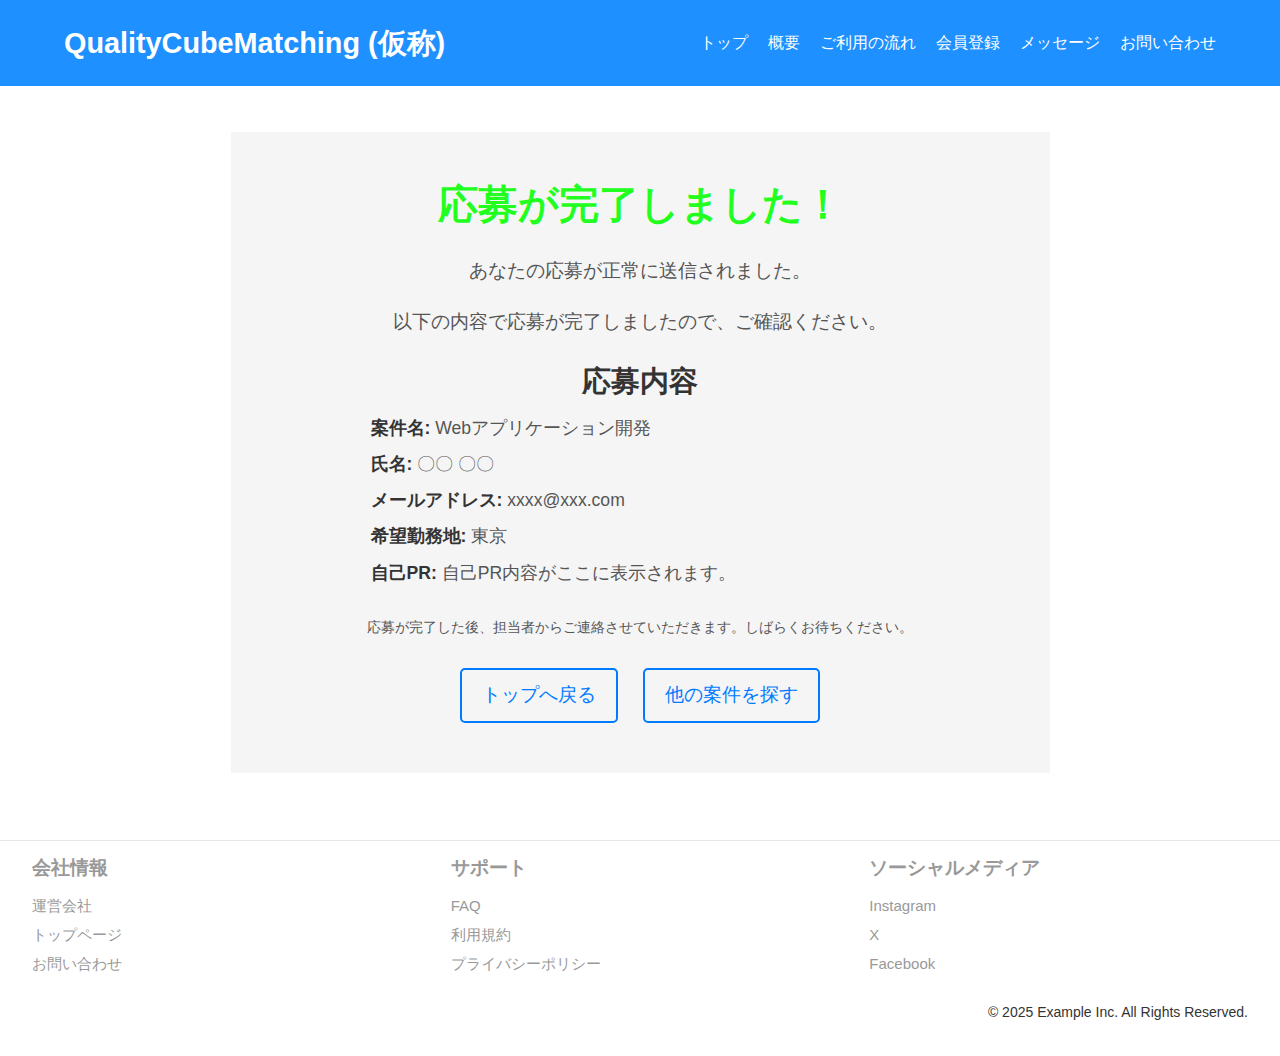
==== apply-success.html @ 2575891a "Resolve merge conflicts" ====
<!DOCTYPE html>
<html lang="ja">
  <head>
    <meta charset="UTF-8" />
    <meta name="viewport" content="width=device-width, initial-scale=1.0" />
    <title>【QA】matching</title>
    <link rel="stylesheet" href="style.css" />
  </head>
  <body>
    <!-- ヘッダー -->
    <header>
      <div class="header-container">
        <div class="logo">QualityCubeMatching (仮称)</div>
        <nav>
          <ul>
            <li><a href="index.html">トップ</a></li>
            <li><a href="">概要</a></li>
            <li><a href="">ご利用の流れ</a></li>
            <li><a href="">会員登録</a></li>
            <li><a href="">メッセージ</a></li>
            <li><a href="inquiry.html">お問い合わせ</a></li>
          </ul>
        </nav>
      </div>
    </header>

    <main>
      <main>
        <section class="apply-success">
          <h1>応募が完了しました！</h1>
          <p>あなたの応募が正常に送信されました。</p>
          <p>以下の内容で応募が完了しましたので、ご確認ください。</p>
          
          <div class="application-details">
            <h2>応募内容</h2>
            <ul>
              <li><strong>案件名:</strong> Webアプリケーション開発</li>
              <li><strong>氏名:</strong> 〇〇 〇〇</li>
              <li><strong>メールアドレス:</strong> xxxx@xxx.com</li>
              <li><strong>希望勤務地:</strong> 東京</li>
              <li><strong>自己PR:</strong> 自己PR内容がここに表示されます。</li>
            </ul>
          </div>
      
          <p class="confirmation-message">応募が完了した後、担当者からご連絡させていただきます。しばらくお待ちください。</p>
          
          <div class="next-steps">
            <a href="index.html">トップへ戻る</a>
            <a href="#">他の案件を探す</a>
          </div>
        </section>
      </main>
        
      </ul>
    </main>

    <!-- フッター -->
    <footer class="footer">
      <div class="footer-container">
        <div class="footer-section">
          <h4>会社情報</h4>
          <ul>
            <li><a href="https://qualitycube.jp/">運営会社</a></li>
            <li><a href="#">トップページ</a></li>
            <li><a href="#">お問い合わせ</a></li>
          </ul>
        </div>

        <div class="footer-section">
          <h4>サポート</h4>
          <ul>
            <li><a href="#">FAQ</a></li>
            <li><a href="#">利用規約</a></li>
            <li><a href="#">プライバシーポリシー</a></li>
          </ul>
        </div>

        <div class="footer-section">
          <h4>ソーシャルメディア</h4>
          <ul>
            <li><a href="#">Instagram</a></li>
            <li><a href="#">X</a></li>
            <li><a href="#">Facebook</a></li>
          </ul>
        </div>
      </div>
      <p class="copyright">© 2025 Example Inc. All Rights Reserved.</p>
    </footer>
  </body>
</html>
---- style.css ----
/* 全体設定 */
* {
  margin: 0;
  padding: 0;
  box-sizing: border-box;
}

html,
body {
  height: 100%;
  width: 100%;
  font-family: "Arial", sans-serif;
  line-height: 1.6;
  color: #333;
  background-color: #ffffff; /* 背景色を白に変更 */
}

body {
  min-height: 100vh;
  margin: 0;
}

a {
  text-decoration: none;
  color: inherit;
}

h1,
h2,
h3 {
  font-weight: bold;
  color: #333;
}

/* <-----------トップ画面-----------------> */
/* ヘッダー */
header {
  background-color: #1e90ff;
  color: #fff;
  padding: 20px 0;
}

.header-container {
  display: flex;
  justify-content: space-between;
  align-items: center;
  width: 90%;
  margin: 0 auto;
}

.logo {
  font-size: 1.8em;
  font-weight: bold;
}

nav ul {
  list-style: none;
  display: flex;
  gap: 20px;
}

nav ul li a {
  color: #fff;
  font-size: 16px;
  transition: color 0.3s ease;
}

nav ul li a:hover {
  color: #ffcc00;
}

.dropdown {
  position: relative;
}

.dropdown-content {
  display: none;
  position: absolute;
  top: 100%;
  left: 0;
  background-color: #fff;
  min-width: 160px;
  border-radius: 5px;
  box-shadow: 0px 8px 16px rgba(0, 0, 0, 0.2);
}

.dropdown-content a {
  color: #333;
  padding: 12px 16px;
  display: block;
}

.dropdown-content a:hover {
  background-color: #1e90ff;
}

.dropdown:hover .dropdown-content {
  display: block;
}

/* テキスト部分 */
/* メインビジュアル */
.main-visual {
  background-image: url("img/Top.png");
  background-size: 100% auto; /* 画像が幅に合わせて縮小 */
  background-position: center center; /* 画像の中央に合わせて表示 */
  text-align: center;
  padding: 120px 20px;
  height: 80%; /* 高さを調整 */

  /* Flexboxを使って配置 */
  display: flex;
  justify-content: flex-start; /* 水平方向で左揃え */
  align-items: center; /* 垂直方向で中央揃え */
}

/* テキスト部分 */
.main-visual-text {
  color: #fff;
  text-align: left; /* テキストを左揃え */
}

.main-visual-text p {
  margin: 0; /* マージンをリセット */
  display: block; /* 各要素を縦に並べる */
}

.main-visual-text .small-text {
  font-size: 4rem; /* 「さあ、」「を」のフォントサイズ */
  color: #fff;
}

.main-visual-text .large-text {
  font-size: 6rem; /* 「可能性」「見いだそう」のフォントサイズ */
  color: #fff;
  margin-top: 0; /* 上部マージンをリセット */
  font-weight: 900; /* フォントをh2の太さに合わせて太くする */
}

.example2 {
  display: inline-block;
  padding: 15px 30px;
  font-weight: bold;
  font-size: 14px;
  color: #fff; /* テキスト色を白に */
  text-align: center;
  margin: 10px;
  border-radius: 100px;
  text-decoration: none;
  position: relative;
  transition: opacity 0.4s ease;

  /* より自然なグラデーション */
  background-image: linear-gradient(
    90deg,
    rgb(202, 76, 179),
    /* ピンクから */ rgb(146, 81, 196),
    /* 紫の濃淡 */ rgb(65, 137, 182),
    /* 明るい青 */ rgb(65, 182, 174) /* ミントグリーン */
  );

  box-shadow: 2px 10px 15px 0 rgba(19, 35, 58, 0.4); /* ボックスシャドウ */
}

.example2 h1 {
  color: #fff; /* h1 タグ内のテキスト色を白に指定 */
  margin: 0; /* 余計なマージンをリセット */
  font-size: 2rem;
}

.example2:hover {
  opacity: 0.8; /* ホバー時の透明度を下げる */
}

.example2.contact {
  /* 特別なスタイルを追加しない場合は、このクラスは空のままでOK */
}

.example2::after {
  content: "";
  position: absolute;
  top: 50%;
  left: 50%;
  width: 0%; /* 最初は幅が0 */
  height: 2px;
  background-color: #fff; /* 線の色を白に */
  transition: width 0.4s ease;
  transform: translate(-50%, -50%); /* 中央に配置 */
}

.Consider {
  display: flex; /* フレックスボックスを使用 */
  justify-content: center; /* 横方向に中央揃え */
  align-items: center; /* 縦方向に中央揃え */
  width: 500px; /* 固定幅 */
  height: 80px; /* 固定高さ */
  padding: 0; /* 内側の余白をリセット */
  font-weight: 700; /* 太字 */
  font-size: 1.5rem; /* フォントサイズを変更 */
  color: #fff; /* テキスト色を白に */
  text-align: center;
  margin: 10px;
  border-radius: 100px;
  text-decoration: none;
  position: relative;
  transition: opacity 0.4s ease;
  margin-top: 2%;
  box-shadow: 2px 10px 15px 0 rgba(19, 35, 58, 0.4); /* ボックスシャドウ */
}

.Consider h1 {
  color: #000; /* h1 タグ内のテキスト色を黒に指定 */
  margin: 0; /* 余計なマージンをリセット */
  font-size: 1.5rem; /* h1のフォントサイズを調整 */
}

.Consider:hover {
  opacity: 0.8; /* ホバー時の透明度を下げる */
}

.Consider.contact {
  /* 特別なスタイルを追加しない場合は、このクラスは空のままでOK */
}

.Consider::after {
  content: "";
  position: absolute;
  top: 50%;
  left: 50%;
  width: 0%; /* 最初は幅が0 */
  height: 2px;
  background-color: #fff; /* 線の色を白に */
  transition: width 0.4s ease;
  transform: translate(-50%, -50%); /* 中央に配置 */
}

.members-create {
  display: flex; /* フレックスボックスを使用 */
  justify-content: center; /* 横方向に中央揃え */
  align-items: center; /* 縦方向に中央揃え */
  width: 500px; /* 固定幅 */
  height: 80px; /* 固定高さ */
  padding: 0; /* 内側の余白をリセット */
  font-weight: 700; /* 太字 */
  font-size: 1.5rem; /* フォントサイズを変更 */
  color: #fff; /* テキスト色を白に */
  text-align: center;
  margin: 10px;
  border-radius: 100px;
  text-decoration: none;
  position: relative;
  transition: opacity 0.4s ease;
  margin-top: 2%;
  box-shadow: 2px 10px 15px 0 rgba(19, 35, 58, 0.4); /* ボックスシャドウ */
  background-color: #3498db;
}

.members-create h1 {
  color: #fff; /* h1 タグ内のテキスト色を黒に指定 */
  margin: 0; /* 余計なマージンをリセット */
  font-size: 2rem; /* h1のフォントサイズを調整 */
}

.members-create:hover {
  opacity: 0.8; /* ホバー時の透明度を下げる */
}

.members-create::after {
  content: "";
  position: absolute;
  top: 50%;
  left: 50%;
  width: 0%; /* 最初は幅が0 */
  height: 2px;
  background-color: #fff; /* 線の色を白に */
  transition: width 0.4s ease;
  transform: translate(-50%, -50%); /* 中央に配置 */
}

.button-container {
  display: flex;
  flex-direction: column; /* ボタンを縦に並べる */
  align-items: center; /* 中央揃え */
  gap: 20px; /* ボタン間の間隔 */
  margin-top: 120px;
}

/* お知らせ */
.notice-list {
  list-style: none;
  padding: 0;
  margin-top: 10%; /* 上部の隙間 */
  margin-bottom: 40px; /* フッターとの隙間を調整 */
}

.notice-list h2 {
  font-size: 2.5rem;
  margin-bottom: 20px;
  text-align: center;
}

/* その他のスタイルはそのままで */
.notice-list .item a {
  display: flex;
  text-decoration: none;
  color: #333;
  border-bottom: 1px solid #ccc;
  padding: 20px;
  margin-top: 1%;
}

.notice-list .item:first-child a {
  border-top: 1px solid #ccc;
}

.notice-list .item .date,
.notice-list .item .category {
  min-width: 140px;
  font-size: 16px;
  padding: 0 20px;
}

.notice-list .item .category span {
  background: #999;
  color: #fff;
  text-align: center;
  display: inline-block;
  padding: 5px 20px;
  font-size: 12px;
}

.notice-list .item .title {
  width: 100%;
}

.notice-list .item a:hover .title {
  color: #00f;
}

@media screen and (max-width: 767px) {
  .notice-list .item a {
    flex-wrap: wrap;
  }
  .notice-list .item .date {
    min-width: 100px;
  }
}

/* 最新ニュース */
.news-list {
  list-style: none;
  padding: 0;
  margin-top: 10%; /* 上部の隙間 */
  margin-bottom: 40px; /* フッターとの隙間を調整 */
}

.news-list h2 {
  font-size: 2.5rem;
  margin-bottom: 20px;
  text-align: center;
}

/* その他のスタイルはそのままで */
.news-list .news-item a {
  display: flex;
  text-decoration: none;
  color: #333;
  border-bottom: 1px solid #ccc;
  padding: 20px;
  margin-top: 1%;
}

.news-list .news-item:first-child a {
  border-top: 1px solid #ccc;
}

.news-list .news-item .news-date,
.news-list .news-item .news-category {
  min-width: 140px;
  font-size: 16px;
  padding: 0 20px;
}

.news-list .news-item .news-category span {
  background: #1e90ff; /* 背景色を #1e90ff に変更 */
  color: #fff; /* テキスト色は白のまま */
  text-align: center;
  display: inline-block;
  padding: 7px 30px; /* 左右の padding を増やして幅を広げる */
  font-size: 12px;
  min-width: 160px; /* 必要に応じて最小幅を調整 */
}

.news-list .news-item .news-title {
  width: 100%;
}

.news-list .news-item a:hover .news-title {
  color: #00f;
}

@media screen and (max-width: 767px) {
  .news-list .news-item a {
    flex-wrap: wrap;
  }
  .news-list .news-item .news-date {
    min-width: 100px;
  }
}

/* フッター */
.footer {
  padding: 2rem;
  font-size: 15px;
  color: #999;
  background: #fff;
  border-top: 1px solid #e5e7eb;
  margin-top: 0; /* フッターの上部のマージンを削除 */
  padding-top: 0; /* フッター上部のパディングを削除 */
}

.footer-container {
  display: flex;
  justify-content: space-between;
  flex-wrap: wrap;
  gap: 40px;
  margin-top: 1%;
}

.footer-section {
  flex: 1 1 22%;
  min-width: 200px;
}

.footer-section h4 {
  font-size: 1.2rem;
  font-weight: bold;
  margin-bottom: 10px;
}

.footer-section ul {
  list-style: none;
  padding-left: 0;
}

.footer-section ul li {
  margin-bottom: 5px;
}

.footer-section ul li a {
  color: #999;
}

.footer-section ul li a:hover {
  color: #000;
}

.footer p.copyright {
  text-align: right;
  font-size: 14px;
  margin-top: 20px;
  color: #333;
}

/* お問い合わせフォームセクション */
.contact-form-section {
  padding: 80px 40px;
  background-color: #f7f7f7;
  text-align: center;
  width: 40%;
  margin-top: 1%;
}

.contact-form-section h2 {
  font-size: 2.5rem;
  margin-bottom: 30px;
  color: #333;
}

.contact-form {
  max-width: 600px;
  margin: 0 auto;
}

.contact-form .form-group {
  margin-bottom: 20px;
  margin-top: 10%;
}

.contact-form label {
  font-size: 1.1rem;
  color: #555;
  display: block; /* ラベルをブロック要素に変更して、左寄せにする */
  margin-bottom: 5px; /* ラベルと入力フィールドの間隔を少し空ける */
  float: left; /* 左寄せ */
}

.contact-form input,
.contact-form textarea {
  width: 100%;
  padding: 12px;
  border-radius: 8px;
  border: 1px solid #ddd;
  font-size: 1rem;
  margin-top: 5px;
  box-sizing: border-box;
  transition: border 0.3s ease;
}

.contact-form input:focus,
.contact-form textarea:focus {
  border-color: #1e90ff;
}

.submit-btn {
  background-color: #27acd9;
  color: white;
  border: none;
  padding: 12px 30px;
  font-size: 1.2rem;
  border-radius: 8px;
  cursor: pointer;
  transition: background-color 0.3s ease;
}

.submit-btn:hover {
  background-color: #1a8ab7;
}

/* 会社情報セクション */
.company-info {
  padding: 60px 20px;
  background-color: #fff;
  text-align: left; /* リストのテキストを左寄せ */
}

.company-info h2 {
  font-size: 2.5rem;
  margin-bottom: 20px;
  color: #333;
}

.company-info p {
  font-size: 1.2rem;
  color: #666;
  margin-bottom: 20px;
}

.company-info ul {
  list-style: none;
  padding: 0;
  text-align: left; /* リストのテキストを左寄せ */
  margin: 0; /* マージンの初期化 */
}

.company-info ul li {
  font-size: 1.1rem;
  color: #555;
  margin-bottom: 10px;
}

.company-info ul li strong {
  color: #333;
}

.Number-of-companies {
  font-size: 3.5rem; /* テキストサイズを大きくする */
  color: #1e90ff;
  margin-top: 0;
  font-weight: 900; /* 太文字 */
}

.human-resources {
  weight: 5%;
  background-color: #fff;
  padding: 40px;
  border-radius: 8px;
  margin-top: 5%; /* 上の間隔を50pxに設定 */
}

.human-resources-img {
  display: block; /* 画像をブロック要素として扱う */
  margin: 0 auto; /* 左右中央に配置 */
  width: 70%; /* 幅を50%に設定 */
  height: auto; /* 高さを自動で調整 */
}

.example {
  display: inline-block;
  padding: 15px 30px;
  font-weight: bold;
  font-size: 14px;
  color: #fff;
  text-align: center;
  margin: 10px;
  border-radius: 100px;
  text-decoration: none;
  position: relative;
  transition: opacity 0.4s ease;
}

.example:hover {
  opacity: 0.8;
}

.example.catalog {
  background: #079ee3;
}

.example.trial {
  background: #fa9614;
}

.example.contact {
  background: #63b9ba;
}

.example::after {
  content: "";
  position: absolute;
  top: 50%;
  left: 50%;
  width: 0%;
  height: 2px;
  background-color: #fff;
  transition: width 0.4s ease;
  transform: translate(-50%, -50%);
}

.button2-container {
  display: flex;
  justify-content: center;
  gap: 20px;
  margin-bottom: 5%; /* フッターとの間隔を追加 */
  margin-top: 5%;
}

.caseexample-list {
  list-style: none;
  padding: 0;
  margin-top: 10%; /* 上部の隙間 */
  margin-bottom: 40px; /* フッターとの隙間を調整 */
  background-color: #f5f5f5; /* 背景色 */
  margin-bottom: 5%; /* フッターとの隙間を調整 */
}

.caseexample-list h2 {
  font-size: 2.5rem;
  margin-bottom: 20px;
  text-align: center;
  color: #1e90ff;
}

.caseexample-list h3 {
  padding-top: 3%; /* 上部に余白を追加 */
  font-size: 1.5rem;
  margin-bottom: 20px;
  text-align: center;
  color: rgb(253, 119, 47);
  margin: 0;
}

.caseexample-item {
  text-align: center;
  padding-bottom: 20px; /* 画像下にスペースを追加 */
}

.image-row {
  display: flex;
  justify-content: center;
  margin-bottom: 20px; /* 画像行間の間隔 */
}

.image-row img {
  margin: 0 10px;
  max-width: 100%;
  height: auto;
}

.image-row:nth-child(2) img {
  margin: 0 20px; /* 2行目の画像間の間隔を広げる */
}

.image-row:nth-child(2) {
  margin-bottom: 40px; /* 2行目の画像下に追加の隙間 */
}

.caseexample-item {
  background-color: #f5f5f5; /* 背景色をアイテムに適用 */
  padding-bottom: 20px; /* 画像の下に余白を追加 */
}

/* .Flow-rowで画像を中央に配置 */
.Flow-row {
  display: flex;
  justify-content: center; /* 水平方向の中央揃え */
  align-items: center; /* 垂直方向の中央揃え */
  padding: 20px; /* 画像周りの余白 */
}

.Flow-img {
  max-width: 100%; /* 画像の最大幅を100%にしてレスポンシブに対応 */
  height: auto; /* 高さは自動調整 */
}

.members {
  display: inline-block;
  padding: 20px 40px;
  font-weight: bold;
  font-size: 20px;
  color: #fff;
  text-align: center;
  margin: 10px;
  border-radius: 100px;
  text-decoration: none;
  position: relative;
  transition: opacity 0.4s ease;
}

.members:hover {
  opacity: 0.8;
}

.members.create {
  background: #079ee3;
}

.members.case-create {
  background: #fa9614;
}

.members.apply-create {
  background: rgb(35, 250, 20);
}

.members::after {
  content: "";
  position: absolute;
  top: 50%;
  left: 50%;
  width: 0%;
  height: 2px;
  background-color: #fff;
  transition: width 0.4s ease;
  transform: translate(-50%, -50%);
}

.button3-container {
  display: flex;
  justify-content: center;
  gap: 20px;
  margin-bottom: 5%; /* フッターとの間隔を追加 */
  margin-top: 5%;
}
.flow-list {
  list-style: none;
  padding: 0;
  margin-top: 10%; /* 上部の隙間 */
  margin-bottom: 40px; /* フッターとの隙間を調整 */
  background-color: #f5f5f5; /* 背景色 */
  margin-bottom: 5%; /* フッターとの隙間を調整 */
  padding-bottom: 40px; /* 画像下にスペースを追加 */
}

.flow-list h2 {
  font-size: 2.5rem;
  margin-bottom: 20px;
  text-align: center;
  color: #1e90ff;
}

.flow-list h3 {
  padding-top: 40px; /* 上部に余白を追加 */
  font-size: 1.5rem;
  margin-bottom: 20px;
  text-align: center;
  color: rgb(253, 119, 47);
  margin: 0;
}

.flow-item {
  text-align: center;
  padding-bottom: 40%; /* 画像下にスペースを追加 */
}

/* .filter-container */
.filter-container {
  background-color: #f5f5f5;
  display: flex;
  flex-wrap: wrap;
  gap: 30px; /* アイテム間の間隔を調整 */
  margin-bottom: 20px;
  justify-content: center; /* アイテムを横方向に中央揃え */
  align-items: center; /* アイテムを縦方向に中央揃え */
  padding-top: 40px; /* 上部に余白を追加 */
  padding-bottom: 100px; /* 下部に余白を追加 */
  text-align: center;
  list-style: none; /* リストの・をなくす */
}

.filter-container h3 {
  font-size: 1.5rem;
  text-align: center;
  color: rgb(253, 119, 47);
  width: 100%; /* 見出しを全幅に広げて中央揃え */
  margin-bottom: 0.1%; /* h3 と h2 の間隔を縮める */
}

.filter-container h2 {
  width: 100%; /* 見出しを全幅に広げて中央揃え */
  font-size: 2.5rem;
  margin-bottom: 10px; /* h2 の下部余白を調整 */
  text-align: center;
  color: #1e90ff;
}

/* .dropdown */
.dropdown {
  display: flex;
  flex-direction: column;
  width: 18%; /* プルダウンメニューの幅を調整 */
  align-items: center; /* プルダウンメニューのラベルとセレクトを中央に配置 */
  margin-bottom: 20px; /* 各プルダウンの間に余白を作る */
}

.dropdown label {
  margin-bottom: 5px;
  font-weight: bold;
}

.dropdown select {
  padding: 5px;
  font-size: 1rem;
  width: 80%; /* プルダウンメニューを親要素に合わせて広げる */
}

/* .keywords */
.keywords {
  display: flex;
  flex-direction: column;
  width: 20%; /* キーワード入力フィールドの幅を調整 */
  align-items: center; /* 入力フィールドのラベルとフィールドを中央に配置 */
  margin-bottom: 20px; /* 各フィールドの間に余白を作る */
}

.keywords label {
  margin-bottom: 5px;
  font-weight: bold;
}

.keywords input {
  padding: 5px;
  font-size: 1rem;
  width: 80%; /* 入力フィールドを広げる */
}

/* 検索ボタンのスタイル */
.search-btn {
  background-color: #1e90ff; /* 背景色 */
  color: white; /* テキストカラー */
  font-size: 1.2rem; /* フォントサイズ */
  padding: 10px 20px; /* ボタンの内側の余白 */
  border: none; /* 枠線を消す */
  border-radius: 5px; /* 角を丸くする */
  cursor: pointer; /* マウスカーソルをポインタに */
  transition: background-color 0.3s ease; /* ホバー時に色を滑らかに変更 */
  display: block; /* ブロック要素として表示 */
  margin: 20px auto 0; /* 上部に余白を追加し、左右を自動で中央揃え */
}

.search-btn:hover {
  background-color: rgb(245, 182, 159); /* ホバー時の背景色 */
}

/* 検索ボタンのスタイル */
.search-btn {
  background-color: #ff7f50; /* 背景色 */
  color: white; /* テキストカラー */
  font-size: 1.2rem; /* フォントサイズ */
  padding: 10px 20px; /* ボタンの内側の余白 */
  border: none; /* 枠線を消す */
  border-radius: 5px; /* 角を丸くする */
  cursor: pointer; /* マウスカーソルをポインタに */
  transition: background-color 0.3s ease; /* ホバー時に色を滑らかに変更 */
}

/* 検索ボタンの配置 */
.filter-container {
  background-color: #f5f5f5;
  display: flex;
  flex-wrap: wrap;
  gap: 20px;
  margin-bottom: 20px;
  justify-content: center; /* アイテムを横方向に中央揃え */
  align-items: center; /* アイテムを縦方向に中央揃え */
  padding-top: 40px; /* 上部に余白を追加 */
  padding-bottom: 100px; /* 下部に余白を追加 */
  text-align: center;
  list-style: none; /* リストの・をなくす */
}

.filter-container li {
  display: flex;
  flex-direction: column;
  align-items: center;
}

/* ボタンを中央に配置するためのスタイル */
.filter-container > li:last-child {
  width: 100%; /* 最後のアイテム（検索ボタン）は全幅に */
  display: flex;
  justify-content: center; /* 中央揃え */
}

/* FAQセクション */
.faq-section {
  margin-top: 40px;
}

.faq-section h2 {
  text-align: center;
  font-size: 2.5rem;
  margin-bottom: 30px;
}

.faq-list {
  display: flex;
  flex-direction: column;
  gap: 20px;
}

.faq-item {
  background-color: #fff;
  padding: 20px;
  border-radius: 5px;
  box-shadow: 0px 4px 8px rgba(0, 0, 0, 0.1);
}

.question {
  font-size: 1.2rem;
  font-weight: bold;
}

.answer {
  margin-top: 10px;
  font-size: 1rem;
  color: #666;
}

/* 講師・運営への質問フォーム */
.question-form-section {
  margin-top: 60px;
  margin-bottom: 60px; /* フォームとフッターの間隔をあけるためのマージン */
  display: flex;
  flex-direction: column;
  align-items: center;
  justify-content: center;
}

.question-form-section h2 {
  text-align: center;
  font-size: 2.5rem;
  margin-bottom: 30px;
}

.question-form {
  width: 60%;
  margin: 0 auto;
  background-color: #fff;
  padding: 40px;
  border-radius: 8px;
  box-shadow: 0px 4px 8px rgba(0, 0, 0, 0.1);
}

.form-group {
  margin-bottom: 20px;
}

label {
  display: block;
  font-size: 1.1rem;
  margin-bottom: 5px;
}

input,
textarea {
  width: 100%;
  padding: 12px;
  font-size: 1rem;
  border-radius: 5px;
  border: 1px solid #ccc;
}

textarea {
  resize: vertical;
}

.submit-btn {
  background-color: #1e90ff;
  color: white;
  padding: 12px 30px;
  border: none;
  border-radius: 5px;
  cursor: pointer;
  font-size: 1.2rem;
  margin-top: 20px; /* ボタンの上に少し余白を追加 */
  display: block; /* ボタンをブロック要素にして中央寄せ */
  margin-left: auto; /* 左側のマージンを自動設定 */
  margin-right: auto; /* 右側のマージンを自動設定 */
}

.submit-btn:hover {
  background-color: #ffcc00;
}

.question-form-section p {
  font-size: 1.2rem;
  color: #666;
  margin-bottom: 20px;
}

.question-form p {
  text-align: center;
  font-size: 1.1rem;
  margin-top: 10px; /* 少し余白を追加 */
}

/* メインコンテンツ */
main {
  max-width: 1500px; /* フォームの最大幅を指定 */
  margin: 0 auto; /* フォームを中央に配置 */
  padding: 20px;
  display: flex;
  flex-direction: column; /* 縦方向に並べる */
  align-items: center; /* 中央揃え */
}

/* 案件詳細タイトル */
.job-details h1 {
  font-size: 2.5em;
  margin-bottom: 20px;
  text-align: center; /* 中央揃え */
}

/* 案件タイトル */
.job-details h2 {
  text-align: center; /* h2タグを中央揃え */
  margin-bottom: 20px;
}

/* 案件タイトルのスタイル */
.job-details h2 .title {
  margin-top: 2%;
  font-size: 26px;
  font-weight: bold;
  color: #333;
  text-align: center; /* 案件名を中央揃え */
}

/* job-infoのラップ */
.job-info {
  display: flex; /* 横並び */
  align-items: flex-start; /* 上揃え */
  justify-content: center; /* 中央揃え */
  gap: 20px; /* 画像とテキストの間に隙間を空ける */
  margin-bottom: 20px;
  max-width: 100%; /* job-infoの最大幅 */
  width: 100%; /* 横幅を100%に設定 */
  flex-wrap: wrap; /* 横幅が狭くなると折り返す */
}

/* 画像のサイズ調整と位置調整 */
.SE-img {
  width: 350px; /* 画像の幅を指定 */
  height: auto; /* 高さは自動で調整 */
  object-fit: cover; /* 画像のアスペクト比を保ちながらサイズ調整 */
}

/* 左側の画像部分 */
.job-info-left {
  flex-basis: 30%; /* 画像部分の幅 */
  margin-top: 2%;
}

/* 右側のテキスト部分 */
.job-info-right {
  flex-basis: 65%; /* テキスト部分の幅 */
  font-size: 1.1em;
  margin-top: 2%;
  line-height: 1.6;
}

/* フォームのスタイル */
.application-form {
  margin: 20px auto; /* 水平方向で中央揃え */
  width: 100%;
  max-width: 600px; /* 最大幅を指定 */
}

/* フォームタイトル */
.application-form h2 {
  font-size: 1.8em;
  margin-bottom: 20px;
  text-align: center; /* フォームタイトルを中央揃え */
}

/* フォームグループ */
.form-group {
  margin-bottom: 20px;
  width: 100%; /* 入力フィールドをフォームの幅に合わせる */
}

/* 氏名の入力フィールドを横並びに */
.name-fields {
  display: flex;
  justify-content: space-between; /* 名と姓を横並びに */
  gap: 20px; /* 名と姓の間に隙間を空ける */
}

.name-fields input {
  width: 48%; /* 各入力フィールドの幅を設定 */
  padding: 10px;
  font-size: 1em;
  border: 1px solid #ccc;
  border-radius: 5px;
  text-align: left;
}

/* .confirmation-wrapper のスタイル */
.confirmation-wrapper {
  text-align: center; /* 中央揃え */
}
/* .confirmation のスタイル */
.confirmation {
  color: red; /* テキストを赤く */
  display: inline-block; /* 中央揃えを適用するためにインラインブロック */
}

/* ラベルのスタイル */
.form-group label {
  font-size: 1.2em;
  color: #333;
  display: block;
  margin-bottom: 8px;
}

/* 入力フィールドとテキストエリア */
.form-group input,
.form-group textarea {
  width: 100%; /* 入力フィールドをフォームの幅に合わせる */
  padding: 10px;
  font-size: 1em;
  border: 1px solid #ccc;
  border-radius: 5px;
  text-align: left; /* 入力テキストを左揃え */
}

/* テキストエリアのリサイズ設定 */
.form-group textarea {
  resize: vertical;
}

/* 応募ボタン */
.apply-button {
  background-color: #007bff;
  color: white;
  padding: 10px 20px;
  font-size: 1.2em;
  border: none;
  border-radius: 5px;
  cursor: pointer;
  transition: background-color 0.3s;
  width: 100%; /* ボタンの幅をフォーム幅に合わせる */
  max-width: 250px; /* ボタンの最大幅を設定 */
  margin-top: 20px;
  display: block; /* ボタンをブロック要素として表示 */
  margin-left: auto; /* 左側のマージンを自動 */
  margin-right: auto; /* 右側のマージンを自動 */
}

.apply-button:hover {
  background-color: #0056b3;
}

/* 応募完了 */
.apply-success {
  list-style: none;
  padding: 0;
  margin-top: 1%; /* 上部の隙間 */
  margin-bottom: 40px; /* フッターとの隙間を調整 */
  background-color: #f5f5f5; /* 背景色 */
  margin-bottom: 5%; /* フッターとの隙間を調整 */
  padding-bottom: 40px; /* 画像下にスペースを追加 */
  width: 150%;
}

.apply-success h1 {
  font-size: 2.5rem;
  margin-top: 5%;
  margin-bottom: 20px;
  text-align: center;
  color: rgb(34, 255, 30);
}

/* メッセージの本文 */
.apply-success p {
  font-size: 1.2em;
  color: #555;
  margin-bottom: 20px;
  text-align: center;
}

/* 応募内容セクション */
.application-details {
  margin-bottom: 20px;
}

.application-details h2 {
  font-size: 1.8em;
  color: #333;
  margin-bottom: 10px;
  text-align: center;
}

.application-details ul {
  list-style: none;
  padding: 0;
  margin: 0;
}

.application-details li {
  font-size: 1.1em;
  color: #555;
  margin-bottom: 8px;
  padding-left: 140px; /* 左側に余白を追加して右に寄せる */
}

.confirmation-message {
  font-size: 0.9em !important; /* 強制的に適用 */
  margin-top: 30px;
  line-height: 1.5;
}

/* 強調部分のスタイル */
.application-details strong {
  font-weight: bold;
  color: #333;
}

/* 次のステップリンク */
.next-steps {
  margin-top: 20px;
  text-align: center; /* リンクを中央に揃える */
}

.next-steps a {
  display: inline-block;
  margin: 10px;
  font-size: 1.2em;
  color: #007bff;
  text-decoration: none;
  padding: 10px 20px;
  border: 2px solid #007bff;
  border-radius: 5px;
  transition: background-color 0.3s, color 0.3s;
}

.next-steps a:hover {
  background-color: #007bff;
  color: #fff;
}
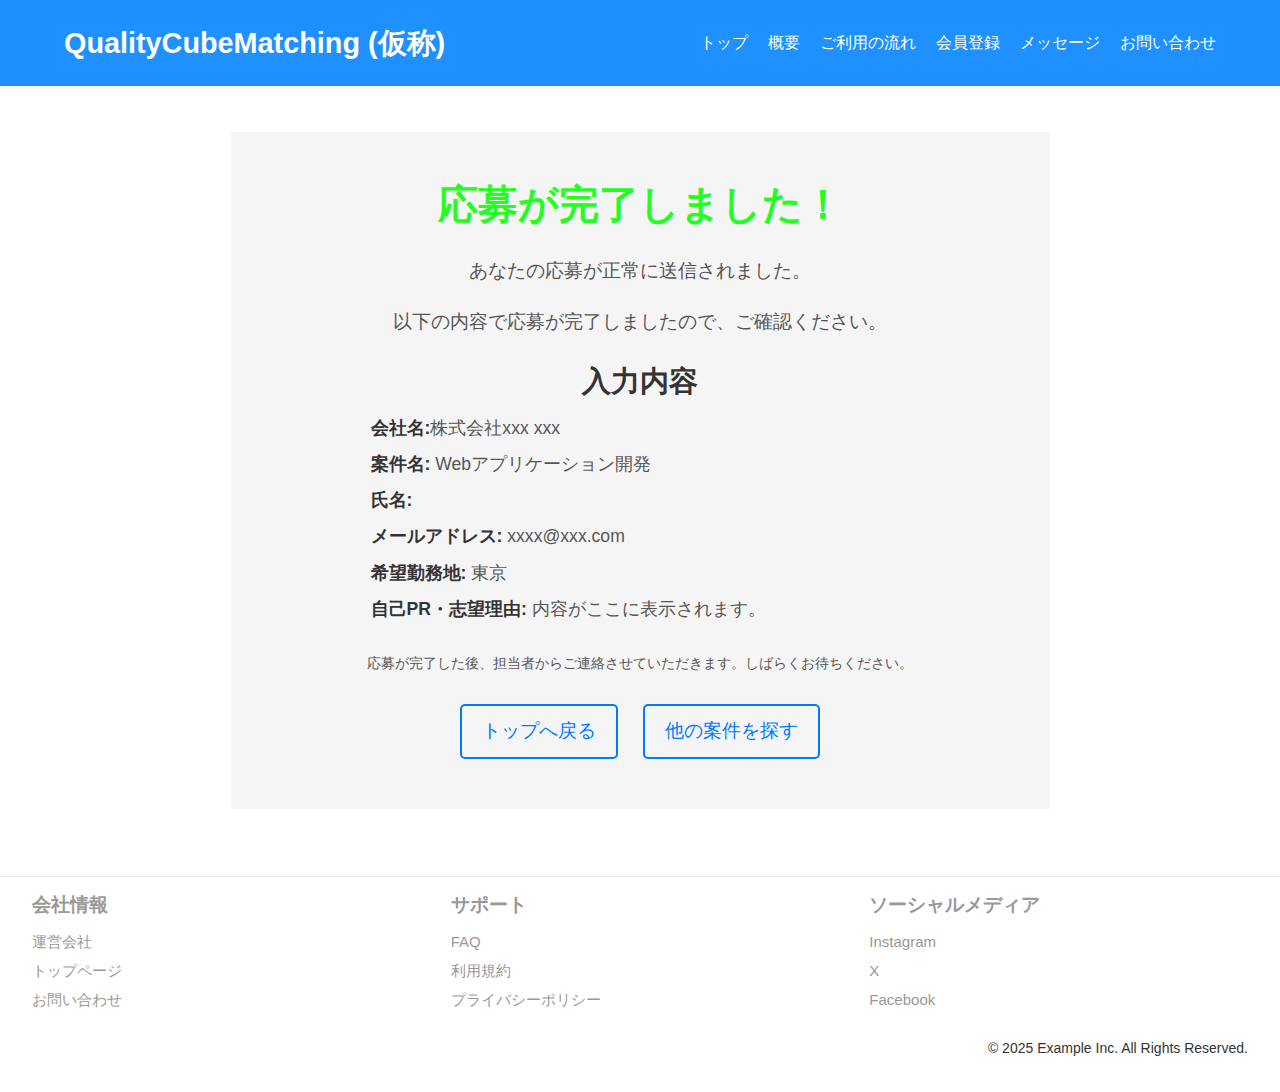
==== commit 25427be5: "Resolve merge conflicts" ====
--- a/apply-success.html
+++ b/apply-success.html
@@ -32,13 +32,14 @@
           <p>以下の内容で応募が完了しましたので、ご確認ください。</p>
           
           <div class="application-details">
-            <h2>応募内容</h2>
+            <h2>入力内容</h2>
             <ul>
-              <li><strong>案件名:</strong> Webアプリケーション開発</li>
-              <li><strong>氏名:</strong> 〇〇 〇〇</li>
-              <li><strong>メールアドレス:</strong> xxxx@xxx.com</li>
-              <li><strong>希望勤務地:</strong> 東京</li>
-              <li><strong>自己PR:</strong> 自己PR内容がここに表示されます。</li>
+              <li><strong>会社名:</strong>株式会社xxx xxx</li>
+              <li><strong>案件名: </strong> Webアプリケーション開発</li>
+              <li><strong>氏名:</strong></li>
+              <li><strong>メールアドレス: </strong> xxxx@xxx.com</li>
+              <li><strong>希望勤務地: </strong> 東京</li>
+              <li><strong>自己PR・志望理由: </strong> 内容がここに表示されます。</li>
             </ul>
           </div>
       
--- a/style.css
+++ b/style.css
@@ -148,6 +148,7 @@
   border-radius: 100px;
   text-decoration: none;
   position: relative;
+  margin-top: 2%;
   transition: opacity 0.4s ease;
 
   /* より自然なグラデーション */
@@ -462,105 +463,116 @@
   color: #333;
 }
 
-/* お問い合わせフォームセクション */
+/* お問い合わせセクション */
 .contact-form-section {
-  padding: 80px 40px;
-  background-color: #f7f7f7;
-  text-align: center;
-  width: 40%;
-  margin-top: 1%;
+  background-color: #f9f9f9;
+  margin-top: 3%;
+  padding: 40px;
+  border-radius: 8px;
+  box-shadow: 0 2px 10px rgba(0, 0, 0, 0.1);
+  margin-bottom: 40px;
 }
 
 .contact-form-section h2 {
-  font-size: 2.5rem;
-  margin-bottom: 30px;
+  text-align: center;
+  font-size: 2em;
+  margin-bottom: 20px;
+}
+
+/* フォーム */
+.contact-form {
+  display: flex;
+  flex-direction: column;
+  gap: 20px;
+  max-width: 800px;
+  margin: 0 auto;
+}
+
+/* 各フォームグループ */
+.form-group {
+  display: flex;
+  flex-direction: column;
+}
+
+/* ラベル */
+.form-group label {
+  font-size: 1.2em;
+  margin-bottom: 8px;
   color: #333;
 }
 
-.contact-form {
-  max-width: 600px;
-  margin: 0 auto;
-}
-
-.contact-form .form-group {
-  margin-bottom: 20px;
-  margin-top: 10%;
-}
-
-.contact-form label {
-  font-size: 1.1rem;
-  color: #555;
-  display: block; /* ラベルをブロック要素に変更して、左寄せにする */
-  margin-bottom: 5px; /* ラベルと入力フィールドの間隔を少し空ける */
-  float: left; /* 左寄せ */
-}
-
-.contact-form input,
-.contact-form textarea {
+/* 入力フィールド */
+.form-group input,
+.form-group textarea {
+  padding: 12px;
+  font-size: 1em;
+  border: 1px solid #ccc;
+  border-radius: 5px;
   width: 100%;
-  padding: 12px;
-  border-radius: 8px;
-  border: 1px solid #ddd;
-  font-size: 1rem;
-  margin-top: 5px;
   box-sizing: border-box;
-  transition: border 0.3s ease;
-}
-
-.contact-form input:focus,
-.contact-form textarea:focus {
-  border-color: #1e90ff;
-}
-
+}
+
+.form-group textarea {
+  resize: vertical;
+}
+
+/* 送信ボタン */
 .submit-btn {
-  background-color: #27acd9;
+  background-color: #007bff;
   color: white;
+  padding: 12px 20px;
+  font-size: 1.2em;
   border: none;
-  padding: 12px 30px;
-  font-size: 1.2rem;
-  border-radius: 8px;
+  border-radius: 5px;
   cursor: pointer;
   transition: background-color 0.3s ease;
+  align-self: center;
 }
 
 .submit-btn:hover {
-  background-color: #1a8ab7;
+  background-color: #0056b3;
+}
+
+/* メッセージ確認用テキスト */
+.contact-form p {
+  text-align: center;
+  font-size: 1.1em;
+  color: #555;
 }
 
 /* 会社情報セクション */
 .company-info {
-  padding: 60px 20px;
-  background-color: #fff;
-  text-align: left; /* リストのテキストを左寄せ */
+  padding: 40px;
+  border-radius: 8px;
 }
 
 .company-info h2 {
-  font-size: 2.5rem;
-  margin-bottom: 20px;
+  text-align: center;
+  font-size: 2em;
+  margin-bottom: 20px;
+}
+
+.company-info ul {
+  list-style-type: none;
+  padding: 0;
+}
+
+.company-info li {
+  font-size: 1.2em;
+  margin-bottom: 12px;
+}
+
+.company-info li strong {
   color: #333;
 }
 
-.company-info p {
-  font-size: 1.2rem;
-  color: #666;
-  margin-bottom: 20px;
-}
-
-.company-info ul {
-  list-style: none;
-  padding: 0;
-  text-align: left; /* リストのテキストを左寄せ */
-  margin: 0; /* マージンの初期化 */
-}
-
-.company-info ul li {
-  font-size: 1.1rem;
-  color: #555;
-  margin-bottom: 10px;
-}
-
-.company-info ul li strong {
-  color: #333;
+.company-registered {
+  display: flex;
+  flex-direction: column; /* 中身を縦に並べる */
+  align-items: center; /* 横方向に中央揃え */
+  justify-content: center; /* 縦方向に中央揃え */
+  text-align: center; /* テキストを中央揃え */
+  padding: 40px 0; /* 上下にパディングを追加 */
 }
 
 .Number-of-companies {
@@ -786,6 +798,7 @@
 /* .filter-container */
 .filter-container {
   background-color: #f5f5f5;
+  margin-top: 7%;
   display: flex;
   flex-wrap: wrap;
   gap: 30px; /* アイテム間の間隔を調整 */
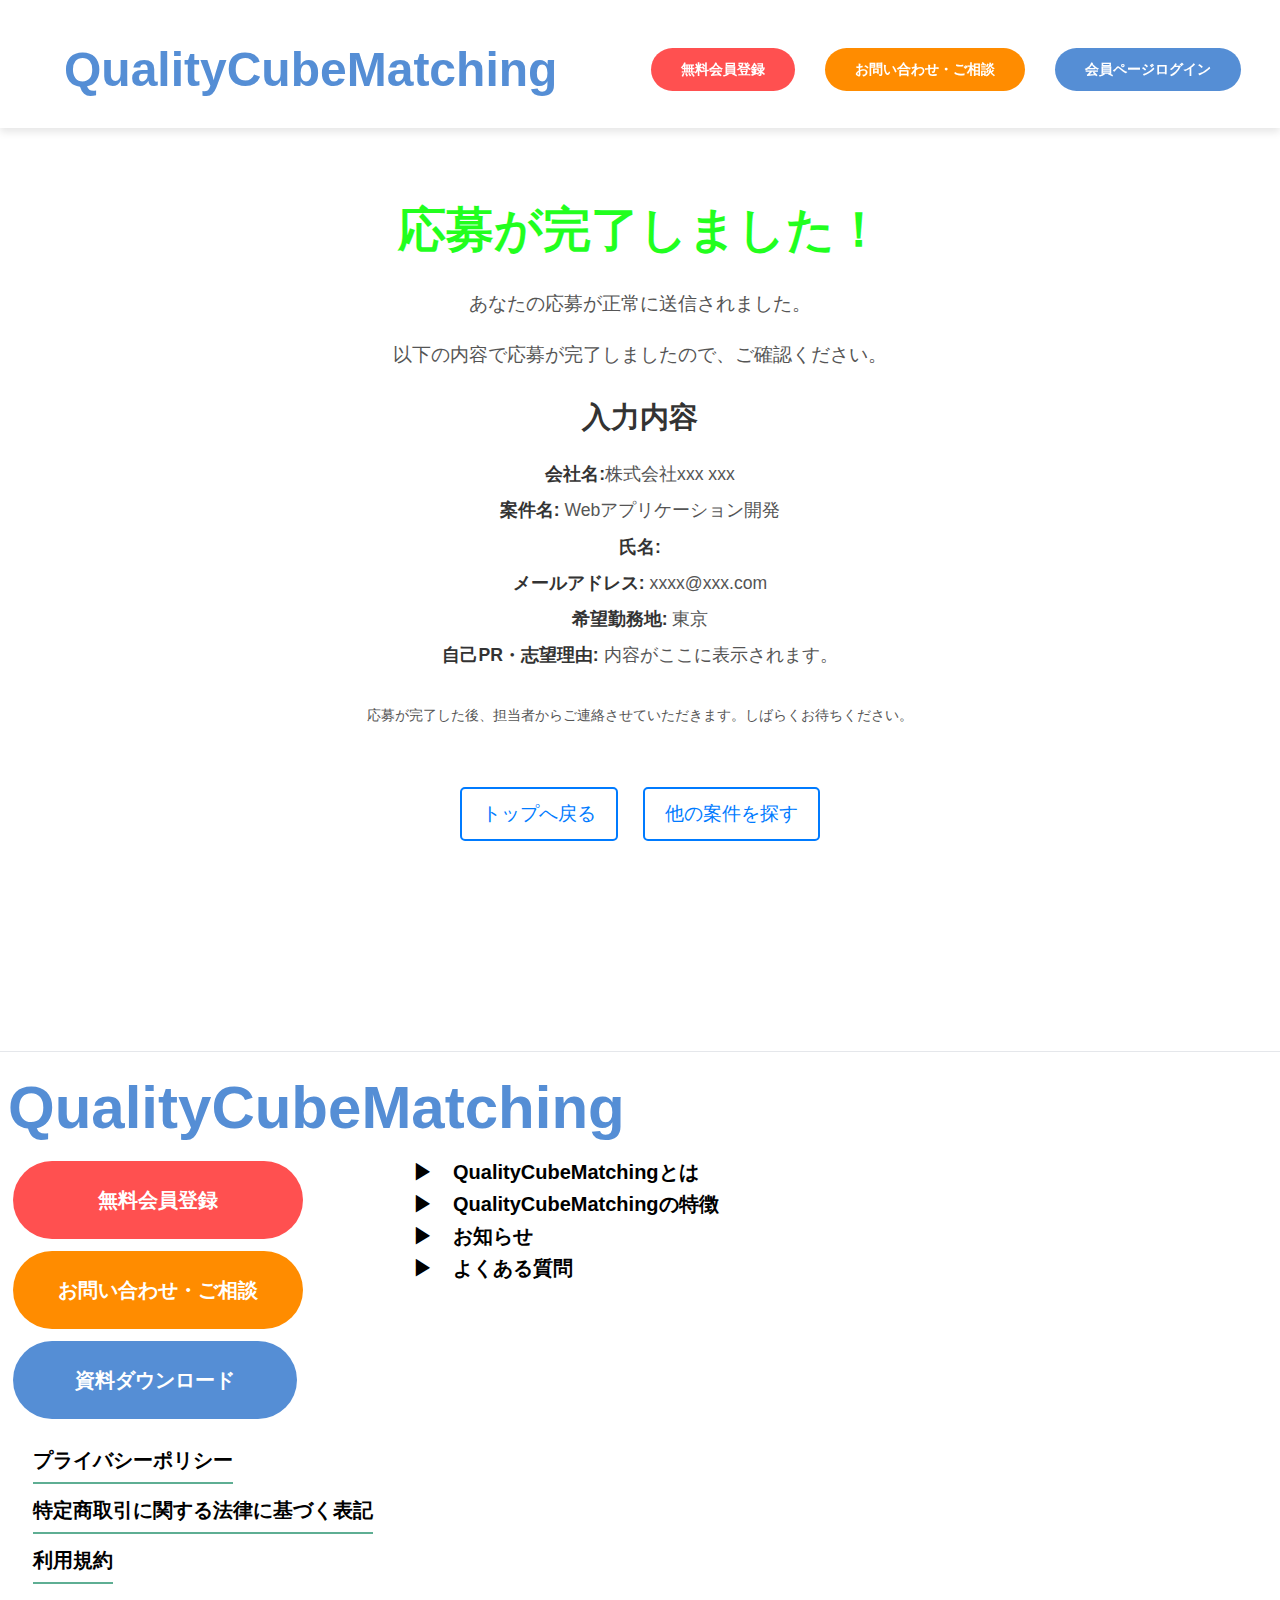
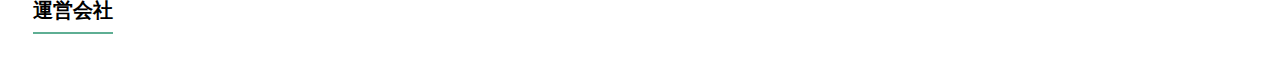
==== commit 40daedd9: "Resolve merge conflicts" ====
--- a/apply-success.html
+++ b/apply-success.html
@@ -10,24 +10,25 @@
     <!-- ヘッダー -->
     <header>
       <div class="header-container">
-        <div class="logo">QualityCubeMatching (仮称)</div>
-        <nav>
-          <ul>
-            <li><a href="index.html">トップ</a></li>
-            <li><a href="">概要</a></li>
-            <li><a href="">ご利用の流れ</a></li>
-            <li><a href="">会員登録</a></li>
-            <li><a href="">メッセージ</a></li>
-            <li><a href="inquiry.html">お問い合わせ</a></li>
-          </ul>
-        </nav>
+        <div class="logo">QualityCubeMatching</div>
+        <div class="header-button">
+          <nav>
+            <ul>
+              <li><a href="#" class="linkbtn create">無料会員登録</a></li>
+              <li>
+                <a href="#" class="linkbtn inquiry">お問い合わせ・ご相談</a>
+              </li>
+              <li><a href="#" class="linkbtn login">会員ページログイン</a></li>
+            </ul>
+          </nav>
+        </div>
       </div>
     </header>
 
     <main>
       <main>
         <section class="apply-success">
-          <h1>応募が完了しました！</h1>
+          <h2>応募が完了しました！</h2>
           <p>あなたの応募が正常に送信されました。</p>
           <p>以下の内容で応募が完了しましたので、ご確認ください。</p>
           
@@ -58,34 +59,36 @@
     <!-- フッター -->
     <footer class="footer">
       <div class="footer-container">
-        <div class="footer-section">
-          <h4>会社情報</h4>
+        <div class="footer-logo">QualityCubeMatching</div>
+        <div class="footer-links">
           <ul>
-            <li><a href="https://qualitycube.jp/">運営会社</a></li>
-            <li><a href="#">トップページ</a></li>
-            <li><a href="#">お問い合わせ</a></li>
+            <!-- ボタン -->
+            <li><a href="#" class="linkbtn2 create">無料会員登録</a></li>
+            <li>
+              <a href="#" class="linkbtn2 inquiry">お問い合わせ・ご相談</a>
+            </li>
+            <li><a href="#" class="linkbtn2 download">資料ダウンロード</a></li>
+            <!--リンク -->
+            <li><a href="#" class="link privacy">プライバシーポリシー</a></li>
+            <li>
+              <a href="#" class="link law"
+                >特定商取引に関する法律に基づく表記</a
+              >
+            </li>
+            <li><a href="#" class="link conditions">利用規約</a></li>
+            <li><a href="#" class="link company">運営会社</a></li>
           </ul>
         </div>
 
-        <div class="footer-section">
-          <h4>サポート</h4>
+        <div class="footer-section" style="position: relative">
           <ul>
-            <li><a href="#">FAQ</a></li>
-            <li><a href="#">利用規約</a></li>
-            <li><a href="#">プライバシーポリシー</a></li>
-          </ul>
-        </div>
-
-        <div class="footer-section">
-          <h4>ソーシャルメディア</h4>
-          <ul>
-            <li><a href="#">Instagram</a></li>
-            <li><a href="#">X</a></li>
-            <li><a href="#">Facebook</a></li>
+            <li><a href="#">▶　QualityCubeMatchingとは</a></li>
+            <li><a href="#">▶　QualityCubeMatchingの特徴</a></li>
+            <li><a href="#">▶　お知らせ</a></li>
+            <li><a href="#">▶　よくある質問</a></li>
           </ul>
         </div>
       </div>
-      <p class="copyright">© 2025 Example Inc. All Rights Reserved.</p>
     </footer>
   </body>
 </html>
--- a/style.css
+++ b/style.css
@@ -1,4 +1,4 @@
-/* 全体設定 */
+/* 全体のスタイル */
 * {
   margin: 0;
   padding: 0;
@@ -12,12 +12,15 @@
   font-family: "Arial", sans-serif;
   line-height: 1.6;
   color: #333;
-  background-color: #ffffff; /* 背景色を白に変更 */
+  background-color: #ffffff;
+  margin: 0;
+  padding: 0;
 }
 
 body {
   min-height: 100vh;
   margin: 0;
+  padding-top: 80px;
 }
 
 a {
@@ -32,12 +35,21 @@
   color: #333;
 }
 
-/* <-----------トップ画面-----------------> */
-/* ヘッダー */
+/* ヘッダーのスタイル */
 header {
-  background-color: #1e90ff;
-  color: #fff;
+  background-color: #fff;
+  color: #558ed5;
   padding: 20px 0;
+  position: fixed;
+  top: 0;
+  left: 0;
+  z-index: 1000;
+  padding: 20px 0;
+  position: fixed;
+  top: 0;
+  left: 0;
+  width: 100%;
+  box-shadow: 0 4px 8px rgba(0, 0, 0, 0.1);
 }
 
 .header-container {
@@ -49,80 +61,353 @@
 }
 
 .logo {
-  font-size: 1.8em;
-  font-weight: bold;
+  margin-top: 1%;
+  font-size: 3rem;
+  font-weight: bold;
+}
+
+header h1 {
+  margin: 0;
+  font-size: 2.5em;
+  letter-spacing: 1px;
+}
+
+nav {
+  display: flex;
+  justify-content: flex-end;
+  margin-right: 30px;
 }
 
 nav ul {
   list-style: none;
-  display: flex;
-  gap: 20px;
+  padding: 0;
+  margin: 0;
+  display: flex;
+}
+
+nav ul li {
+  margin: 0 15px;
+  display: flex;
+  align-items: center; /* 垂直方向に中央揃え */
 }
 
 nav ul li a {
+  color: #66cdaa;
+  font-size: 25px;
+  font-weight: bold;
+  transition: color 0.3s ease;
+  display: block;
+  padding: 30px 5px;
+  line-height: 1.5;
+  margin-top: 100px;
+}
+
+.header-button {
+  display: flex;
+  justify-content: flex-end;
+  margin-top: 1%;
+  margin-right: -70px;
+}
+
+/* ボタンのスタイル */
+.linkbtn {
+  display: inline-block;
+  padding: 11px 30px;
+  font-weight: bold;
+  font-size: 14px;
   color: #fff;
+  text-align: center;
+  margin: 0;
+  border-radius: 100px;
+  text-decoration: none;
+  position: relative;
+  transition: opacity 0.4s ease;
+}
+
+.linkbtn:hover {
+  opacity: 0.8;
+}
+
+.linkbtn.create {
+  background: #ff5050;
+}
+
+.linkbtn.inquiry {
+  background: #ff8c00;
+}
+
+.linkbtn.login {
+  background: #558ed5;
+}
+
+.linkbtn::after {
+  content: "";
+  position: absolute;
+  top: 50%;
+  left: 50%;
+  width: 0%;
+  height: 2px;
+  background-color: #fff;
+  transition: width 0.4s ease;
+  transform: translate(-50%, -50%);
+}
+
+/* フッターのスタイル */
+footer {
+  padding: 0.5rem;
+  font-size: 15px;
+  color: #999;
+  background: #fff;
+  border-top: 1px solid #e5e7eb;
+  background-color: #ffffff;
+  position: relative;
+}
+
+.linkbtn2 {
+  display: inline-block;
+  padding: 13px 20px;
+  font-weight: bold;
   font-size: 16px;
-  transition: color 0.3s ease;
-}
-
-nav ul li a:hover {
-  color: #ffcc00;
-}
-
-.dropdown {
+  color: #fff;
+  text-align: center;
+  margin: 0;
+  border-radius: 50px;
+  text-decoration: none;
+  top: -40px;
   position: relative;
-}
-
-.dropdown-content {
-  display: none;
-  position: absolute;
-  top: 100%;
+  transition: opacity 0.4s ease;
+  margin-top: 10px;
+}
+
+/* ボタンスタイル */
+.linkbtn2.create {
+  background: #ff5050;
+  color: #fff;
+  padding: 23px 85px;
+  font-size: 20px;
+}
+
+.linkbtn2.inquiry {
+  background: #ff8c00;
+  color: #fff;
+  padding: 23px 45px;
+  font-size: 20px;
+}
+
+.linkbtn2.download {
+  background: #558ed5;
+  color: #fff;
+  padding: 23px 62px;
+  font-size: 20px;
+}
+
+.footer-logo {
+  margin-top: 5px;
+  color: #558ed5;
+  padding: 5px 0;
+  font-size: 60px;
+  position: relative;
+  top: -10px;
   left: 0;
-  background-color: #fff;
-  min-width: 160px;
-  border-radius: 5px;
-  box-shadow: 0px 8px 16px rgba(0, 0, 0, 0.2);
-}
-
-.dropdown-content a {
-  color: #333;
-  padding: 12px 16px;
-  display: block;
-}
-
-.dropdown-content a:hover {
-  background-color: #1e90ff;
-}
-
-.dropdown:hover .dropdown-content {
-  display: block;
-}
-
-/* テキスト部分 */
+  font-weight: bold;
+  width: 100%;
+  z-index: 1000;
+}
+
+.footer-links {
+  margin-top: 5px;
+  margin-bottom: 5px;
+  text-color: #fff;
+  margin: 5px;
+}
+
+.link {
+  display: inline-block;
+  padding: 13px 20px;
+  font-size: 16px;
+  color: #fff;
+  text-align: center;
+  margin: 0;
+  border-radius: 50px;
+  font-weight: bold;
+  text-decoration: none;
+  top: -20px;
+  position: relative;
+  transition: opacity 0.4s ease;
+  margin-top: 10px;
+}
+
+.link.privacy {
+  margin-top: -10px;
+  text-decoration-color: rgb(94, 174, 147);
+  text-decoration-line: underline;
+  text-decoration-style: solid;
+  text-underline-offset: 15px;
+  text-decoration-thickness: 0.1rem;
+  text-decoration-width: 100%;
+  font-size: 20px;
+}
+
+.link.law {
+  margin-top: -10px;
+  text-decoration-color: rgb(94, 174, 147);
+  text-decoration-line: underline;
+  text-decoration-style: solid;
+  text-underline-offset: 15px;
+  text-decoration-thickness: 0.1rem;
+  text-decoration-width: 100%;
+  font-size: 20px;
+}
+
+.link.conditions {
+  margin-top: -10px;
+  text-decoration-color: rgb(94, 174, 147);
+  text-decoration-line: underline;
+  text-decoration-style: solid;
+  text-underline-offset: 15px;
+  text-decoration-thickness: 0.1rem;
+  text-decoration-width: 100%;
+  font-size: 20px;
+}
+
+.link.company {
+  margin-top: -10px;
+  text-decoration-color: rgb(94, 174, 147);
+  text-decoration-line: underline;
+  text-decoration-style: solid;
+  text-underline-offset: 15px;
+  text-decoration-thickness: 0.1rem;
+  text-decoration-width: 100%;
+  font-size: 20px;
+}
+
+.footer-links ul {
+  list-style: none;
+  padding-left: 0;
+  text-align: left;
+  margin: 0;
+}
+
+.footer-links ul li {
+  padding-bottom: 1px;
+  margin-bottom: 1px;
+}
+
+.footer-links ul li a {
+  color: #000000;
+  text-decoration: none;
+}
+
+.footer-links ul li a:hover {
+  color: #000;
+}
+
+.footer-container {
+  display: flex;
+  justify-content: space-between;
+  flex-wrap: wrap;
+  gap: 15px;
+}
+
+.footer-section {
+  font-weight: bold;
+  flex: 1 1 22%;
+  min-width: 200px;
+  margin-top: -30px;
+  font-size: 20px;
+}
+
+.footer-section ul {
+  color: #000000;
+  list-style-type: none;
+  padding-left: 0;
+}
+
+/*<------フローティングボタン1-----> */
+.fb {
+  font-weight: bold;
+  position: fixed;
+  right: 0px;
+  top: 48.1%;
+  transform: translateY(-50%);
+  width: 60px;
+  height: 250px;
+  background-color: #66cdaa;
+  color: #ffffff;
+  display: flex;
+  justify-content: center;
+  align-items: center;
+  font-size: 20px;
+  border-radius: 8px;
+  box-shadow: 0 4px 8px rgba(0, 0, 0, 0.2);
+  text-decoration: none;
+  transition: background-color 0.3s ease;
+  writing-mode: vertical-rl;
+  z-index: 9999;
+}
+
+/*<------フローティングボタン2--------> */
+.fb2 {
+  font-weight: bold;
+  position: fixed;
+  right: 0px;
+  top: 74.7%;
+  transform: translateY(-50%);
+  width: 60px;
+  height: 250px;
+  background-color: #ff5050;
+  color: #ffffff;
+  display: flex;
+  justify-content: center;
+  align-items: center;
+  font-size: 20px;
+  border-radius: 8px;
+  box-shadow: 0 4px 8px rgba(0, 0, 0, 0.2);
+  text-decoration: none;
+  transition: background-color 0.3s ease;
+  writing-mode: vertical-rl;
+  z-index: 9999;
+}
+
+/* <-----------トップ画面-----------------> */
+
 /* メインビジュアル */
+main {
+  padding: 50px 20px;
+  text-align: center;
+}
+
+/* main {
+  max-width: 1500px;  フォームの最大幅を指定 */
+/* margin: 0 auto; フォームを中央に配置 
+  padding: 20px;
+  display: flex;
+  flex-direction: column; 縦方向に並べる 
+  align-items: center; 中央揃え
+}  */
+
 .main-visual {
   background-image: url("img/Top.png");
-  background-size: 100% auto; /* 画像が幅に合わせて縮小 */
-  background-position: center center; /* 画像の中央に合わせて表示 */
-  text-align: center;
-  padding: 120px 20px;
-  height: 80%; /* 高さを調整 */
-
-  /* Flexboxを使って配置 */
+  text-align: center;
   display: flex;
   justify-content: flex-start; /* 水平方向で左揃え */
   align-items: center; /* 垂直方向で中央揃え */
-}
-
-/* テキスト部分 */
+  background-size: 70%;
+  background-position: 50% 10%;
+  padding: 450px 10%;
+  margin-top: 0.1%;
+  background-repeat: no-repeat;
+}
+
 .main-visual-text {
   color: #fff;
   text-align: left; /* テキストを左揃え */
+  margin-left: 10%;
 }
 
 .main-visual-text p {
-  margin: 0; /* マージンをリセット */
-  display: block; /* 各要素を縦に並べる */
+  margin: 0;
+  display: block;
 }
 
 .main-visual-text .small-text {
@@ -133,8 +418,94 @@
 .main-visual-text .large-text {
   font-size: 6rem; /* 「可能性」「見いだそう」のフォントサイズ */
   color: #fff;
-  margin-top: 0; /* 上部マージンをリセット */
-  font-weight: 900; /* フォントをh2の太さに合わせて太くする */
+  font-weight: 900;
+}
+
+.button-container {
+  display: flex;
+  flex-direction: column; /* ボタンを縦に並べる */
+  align-items: center;
+  gap: 20px;
+}
+
+.members-create {
+  display: flex;
+  justify-content: center;
+  align-items: center;
+  width: 350px;
+  height: 80px;
+  padding: 0;
+  font-weight: 700;
+  font-color: #ffffff;
+  font-size: 1rem;
+  text-align: center;
+  margin: 10px;
+  border-radius: 100px;
+  text-decoration: none;
+  position: relative;
+  transition: opacity 0.4s ease;
+  box-shadow: 2px 10px 15px 0 rgba(19, 35, 58, 0.4);
+  background-color: #3498db;
+  margin-top: -5%;
+}
+
+.members-create h1 {
+  color: #ffffff;
+}
+
+.members-create:hover {
+  opacity: 0.8;
+}
+
+.members-create::after {
+  content: "";
+  position: absolute;
+  top: 50%;
+  left: 50%;
+  width: 0%;
+  height: 2px;
+  background-color: #fff;
+  transition: width 0.4s ease;
+  transform: translate(-50%, -50%);
+}
+
+.Consider {
+  display: flex;
+  justify-content: center;
+  align-items: center;
+  width: 350px;
+  height: 80px;
+  padding: 0;
+  font-weight: 700;
+  font-size: 0.7rem;
+  text-align: center;
+  margin: 10px;
+  border-radius: 100px;
+  text-decoration: none;
+  position: relative;
+  transition: opacity 0.4s ease;
+  margin-top: 2%;
+  box-shadow: 2px 10px 15px 0 rgba(19, 35, 58, 0.4);
+}
+
+.Consider h1 {
+  color: #000;
+}
+
+.Consider:hover {
+  opacity: 0.8;
+}
+
+.Consider::after {
+  content: "";
+  position: absolute;
+  top: 50%;
+  left: 50%;
+  width: 0%; /* 最初は幅が0 */
+  height: 2px;
+  background-color: #fff; /* 線の色を白に */
+  transition: width 0.4s ease;
+  transform: translate(-50%, -50%); /* 中央に配置 */
 }
 
 .example2 {
@@ -142,7 +513,7 @@
   padding: 15px 30px;
   font-weight: bold;
   font-size: 14px;
-  color: #fff; /* テキスト色を白に */
+  color: #fff;
   text-align: center;
   margin: 10px;
   border-radius: 100px;
@@ -150,17 +521,7 @@
   position: relative;
   margin-top: 2%;
   transition: opacity 0.4s ease;
-
-  /* より自然なグラデーション */
-  background-image: linear-gradient(
-    90deg,
-    rgb(202, 76, 179),
-    /* ピンクから */ rgb(146, 81, 196),
-    /* 紫の濃淡 */ rgb(65, 137, 182),
-    /* 明るい青 */ rgb(65, 182, 174) /* ミントグリーン */
-  );
-
-  box-shadow: 2px 10px 15px 0 rgba(19, 35, 58, 0.4); /* ボックスシャドウ */
+  box-shadow: 2px 10px 15px 0 rgba(19, 35, 58, 0.4);
 }
 
 .example2 h1 {
@@ -189,281 +550,837 @@
   transform: translate(-50%, -50%); /* 中央に配置 */
 }
 
-.Consider {
-  display: flex; /* フレックスボックスを使用 */
-  justify-content: center; /* 横方向に中央揃え */
-  align-items: center; /* 縦方向に中央揃え */
-  width: 500px; /* 固定幅 */
-  height: 80px; /* 固定高さ */
-  padding: 0; /* 内側の余白をリセット */
-  font-weight: 700; /* 太字 */
-  font-size: 1.5rem; /* フォントサイズを変更 */
-  color: #fff; /* テキスト色を白に */
+/* 過去の案件事例 */
+.caseexample-list {
+  list-style: none;
+  padding: 0;
+  margin-top: 12%;
+  width: 100%;
+  margin-bottom: 40px;
+  background-color: #f5f5f5;
+  margin-bottom: 5%;
+}
+
+.caseexample-list h2 {
+  font-size: 2.5rem;
+  margin-bottom: 20px;
+  text-align: center;
+  color: #1e90ff;
+}
+
+.caseexample-list h3 {
+  padding-top: 3%;
+  font-size: 1.5rem;
+  margin-bottom: 20px;
+  text-align: center;
+  color: #ff7f50;
+  margin: 0;
+}
+
+.caseexample-item {
+  text-align: center;
+  padding-bottom: 20px; /* 画像下にスペースを追加 */
+}
+
+.image-row {
+  display: flex;
+  justify-content: center;
+  margin-bottom: 20px; /* 画像行間の間隔 */
+}
+
+.image-row img {
+  margin: 0 10px;
+  max-width: 100%;
+  height: auto;
+}
+
+.image-row:nth-child(2) img {
+  margin: 0 20px; /* 2行目の画像間の間隔を広げる */
+}
+
+.image-row:nth-child(2) {
+  margin-bottom: 40px; /* 2行目の画像下に追加の隙間 */
+}
+
+.caseexample-item {
+  background-color: #f5f5f5; /* 背景色をアイテムに適用 */
+  padding-bottom: 20px; /* 画像の下に余白を追加 */
+}
+
+.Number-of-companies {
+  font-size: 3.5rem;
+  color: #1e90ff;
+  margin-top: 0;
+  font-weight: 900;
+}
+
+.human-resources {
+  weight: 5%;
+  background-color: #fff;
+  padding: 40px;
+  border-radius: 8px;
+  margin-top: 5%;
+}
+
+.human-resources-img {
+  display: block; /* 画像をブロック要素として扱う */
+  margin: 0 auto; /* 左右中央に配置 */
+  width: 70%; /* 幅を50%に設定 */
+  height: auto; /* 高さを自動で調整 */
+}
+
+.example {
+  display: inline-block;
+  padding: 15px 30px;
+  font-weight: bold;
+  font-size: 14px;
+  color: #fff;
   text-align: center;
   margin: 10px;
   border-radius: 100px;
   text-decoration: none;
   position: relative;
   transition: opacity 0.4s ease;
-  margin-top: 2%;
-  box-shadow: 2px 10px 15px 0 rgba(19, 35, 58, 0.4); /* ボックスシャドウ */
-}
-
-.Consider h1 {
-  color: #000; /* h1 タグ内のテキスト色を黒に指定 */
-  margin: 0; /* 余計なマージンをリセット */
-  font-size: 1.5rem; /* h1のフォントサイズを調整 */
-}
-
-.Consider:hover {
-  opacity: 0.8; /* ホバー時の透明度を下げる */
-}
-
-.Consider.contact {
-  /* 特別なスタイルを追加しない場合は、このクラスは空のままでOK */
-}
-
-.Consider::after {
+}
+
+.example:hover {
+  opacity: 0.8;
+}
+
+.example.catalog {
+  background: #079ee3;
+}
+
+.example.trial {
+  background: #fa9614;
+}
+
+.example.contact {
+  background: #63b9ba;
+}
+
+.example::after {
   content: "";
   position: absolute;
   top: 50%;
   left: 50%;
-  width: 0%; /* 最初は幅が0 */
+  width: 0%;
   height: 2px;
-  background-color: #fff; /* 線の色を白に */
+  background-color: #fff;
   transition: width 0.4s ease;
-  transform: translate(-50%, -50%); /* 中央に配置 */
-}
-
-.members-create {
-  display: flex; /* フレックスボックスを使用 */
-  justify-content: center; /* 横方向に中央揃え */
-  align-items: center; /* 縦方向に中央揃え */
-  width: 500px; /* 固定幅 */
-  height: 80px; /* 固定高さ */
-  padding: 0; /* 内側の余白をリセット */
-  font-weight: 700; /* 太字 */
-  font-size: 1.5rem; /* フォントサイズを変更 */
-  color: #fff; /* テキスト色を白に */
+  transform: translate(-50%, -50%);
+}
+
+.button2-container {
+  display: flex;
+  justify-content: center;
+  gap: 20px;
+  margin-bottom: 5%; /* フッターとの間隔を追加 */
+  margin-top: 5%;
+}
+
+/* <------------ご利用の流れ------------------> */
+.Flow-row {
+  display: flex;
+  justify-content: center;
+  align-items: center;
+  padding: 20px;
+}
+
+.Flow-img {
+  max-width: 100%;
+  height: auto;
+}
+
+.flow-list {
+  list-style: none;
+  padding: 0;
+  width: 100%;
+  height: 800px;
+  margin-top: 10%;
+  margin-bottom: 40px;
+  background-color: #f5f5f5;
+  margin-bottom: 5%;
+  padding-bottom: 40px;
+}
+
+.flow-list h2 {
+  font-size: 2.5rem;
+  margin-bottom: 20px;
+  text-align: center;
+  color: #1e90ff;
+}
+
+.flow-list h3 {
+  padding-top: 40px;
+  font-size: 1.5rem;
+  margin-bottom: 20px;
+  text-align: center;
+  color: rgb(253, 119, 47);
+  margin: 0;
+}
+
+.flow-item {
+  text-align: center;
+  padding-bottom: 40%; /* 画像下にスペースを追加 */
+}
+
+.members {
+  display: inline-block;
+  padding: 20px 40px;
+  font-weight: bold;
+  font-size: 20px;
+  color: #fff;
   text-align: center;
   margin: 10px;
   border-radius: 100px;
   text-decoration: none;
   position: relative;
   transition: opacity 0.4s ease;
-  margin-top: 2%;
-  box-shadow: 2px 10px 15px 0 rgba(19, 35, 58, 0.4); /* ボックスシャドウ */
-  background-color: #3498db;
-}
-
-.members-create h1 {
-  color: #fff; /* h1 タグ内のテキスト色を黒に指定 */
-  margin: 0; /* 余計なマージンをリセット */
-  font-size: 2rem; /* h1のフォントサイズを調整 */
-}
-
-.members-create:hover {
-  opacity: 0.8; /* ホバー時の透明度を下げる */
-}
-
-.members-create::after {
+}
+
+.members:hover {
+  opacity: 0.8;
+}
+
+.members.create {
+  background: #079ee3;
+}
+
+.members.case-create {
+  background: #fa9614;
+}
+
+.members.apply-create {
+  background: rgb(35, 250, 20);
+}
+
+.members::after {
   content: "";
   position: absolute;
   top: 50%;
   left: 50%;
-  width: 0%; /* 最初は幅が0 */
+  width: 0%;
   height: 2px;
-  background-color: #fff; /* 線の色を白に */
+  background-color: #fff;
   transition: width 0.4s ease;
-  transform: translate(-50%, -50%); /* 中央に配置 */
-}
-
-.button-container {
-  display: flex;
-  flex-direction: column; /* ボタンを縦に並べる */
-  align-items: center; /* 中央揃え */
-  gap: 20px; /* ボタン間の間隔 */
-  margin-top: 120px;
-}
-
-/* お知らせ */
-.notice-list {
+  transform: translate(-50%, -50%);
+}
+
+.button3-container {
+  display: flex;
+  justify-content: center;
+  gap: 20px;
+  margin-bottom: 5%; /* フッターとの間隔を追加 */
+  margin-top: 5%;
+}
+
+/* <--------------お知らせ--------------------> */
+.news {
+  display: flex;
+  align-items: center;
+  justify-content: space-between;
+  margin-top: 5%;
+  position: relative; /* 擬似要素のために必要 */
+}
+
+.news h2 {
+  font-size: 3rem;
+  /* position: relative; 擬似要素を正しく表示させるために必要 */
+}
+
+/* .news h2::before {
+  position: absolute;
+  bottom: 65%;
+  width: 9%;
+  height: 25px;
+  transform: skew(-45deg);
+  background-image: repeating-linear-gradient(
+    90deg,
+    rgb(168, 232, 210),
+    rgb(168, 232, 210) 10px,
+    rgba(0, 0, 0, 0) 10px
+  );
+  content: "";
+  z-index: -1; 
+} */
+
+.news h1,
+.news h2,
+.news p {
+  margin: 0 140px;
+}
+
+.news-list {
+  list-style: none;
+  font-weight: bold;
+  color: #ffffff;
+  padding: 0;
+  font-size: 20px;
+  margin-right: 10%;
+}
+
+.news-list .item p {
+  margin: 5px 0px;
+}
+
+.news-list .item a {
+  display: flex;
+  margin-top: 2%;
+  text-decoration: none;
+  padding: 0px;
+  width: 1100px;
+  height: 100px;
+  line-height: 100px;
+  background-color: #3498db;
+  border-radius: 20px;
+  color: #ffffff;
+  text-align: center;
+}
+
+.news-list .item .date {
+  min-width: 140px;
+}
+
+.news-list .item {
+  margin-right: 20px;
+}
+
+.news-list .item .title {
+  width: 100%;
+  color: #ffffff;
+  position: relative;
+  padding-right: 60px;
+}
+
+.icon1 {
+  margin-left: 2%;
+  margin-top: -7%;
+}
+
+.icon {
+  margin-left: 90%;
+  margin-top: 4%;
+}
+
+/* .news-list .item .title img {
+  width: 50px;
+  height: 50px;
+  position: absolute;
+  top: 50%;
+  right: 40px;
+  transform: translateY(-50%);
+} */
+
+.details-button3 {
+  display: flex;
+  flex-direction: column;
+  align-items: center;
+  gap: 20px;
+  margin-top: 5%;
+}
+
+.details-text3 {
+  display: flex;
+  justify-content: center;
+  align-items: center;
+  width: 300px;
+  height: 80px;
+  font-weight: 700;
+  color: #ffffff;
+  text-align: center;
+  margin: 10px;
+  border-radius: 100px;
+  text-decoration: none;
+  position: relative;
+  transition: opacity 0.4s ease;
+  padding: 10px 25px;
+  background-color: #3498db;
+}
+
+.details-text3 img {
+  width: 50px;
+  margin-top: 1%;
+  height: 50px;
+  position: absolute;
+  left: 220px;
+  background-size: 60%;
+}
+
+.details-text3 h1 {
+  color: #ffffff;
+  margin: 0;
+  font-size: 1.5rem;
+}
+
+/* <---------------登録企業-------------------> */
+.company-registered {
+  margin-top: 5%;
+  display: flex;
+  flex-direction: column;
+  align-items: center;
+  justify-content: center;
+  text-align: center;
+  padding: 40px 0;
+}
+
+/* <---------検索------------------> */
+.dropdown {
+  display: flex;
+  flex-direction: column;
+  width: 18%;
+  align-items: center;
+  margin-bottom: 20px;
+}
+
+.dropdown label {
+  margin-bottom: 5px;
+  font-weight: bold;
+}
+
+.dropdown select {
+  padding: 5px;
+  font-size: 1rem;
+  width: 80%;
+}
+
+.filter-container {
+  background-color: #f5f5f5;
+  margin-top: 7%;
+  display: flex;
+  flex-wrap: wrap;
+  gap: 30px;
+  margin-bottom: 20px;
+  justify-content: center;
+  align-items: center;
+  padding-top: 40px;
+  padding-bottom: 100px;
+  text-align: center;
+  list-style: none;
+}
+
+.filter-container h3 {
+  font-size: 1.5rem;
+  text-align: center;
+  color: #ff7f50;
+  width: 100%;
+  margin-bottom: 0.1%;
+}
+
+.filter-container h2 {
+  width: 100%;
+  font-size: 2.5rem;
+  margin-bottom: 10px;
+  text-align: center;
+  color: #1e90ff;
+}
+
+.keywords {
+  display: flex;
+  flex-direction: column;
+  width: 20%;
+  align-items: center;
+  margin-bottom: 20px;
+}
+
+.keywords label {
+  margin-bottom: 5px;
+  font-weight: bold;
+}
+
+.keywords input {
+  padding: 5px;
+  font-size: 1rem;
+  width: 80%;
+}
+
+.search-btn {
+  background-color: #1e90ff;
+  color: #ffffff;
+  font-size: 1.2rem;
+  padding: 10px 20px;
+  border: none;
+  border-radius: 5px;
+  cursor: pointer;
+  transition: background-color 0.3s ease;
+  display: block;
+  margin: 20px auto 0;
+}
+
+.search-btn:hover {
+  background-color: rgb(245, 182, 159);
+}
+
+.search-btn {
+  background-color: #ff7f50;
+  color: white;
+  font-size: 1.2rem;
+  padding: 10px 20px;
+  border: none;
+  border-radius: 5px;
+  cursor: pointer;
+  transition: background-color 0.3s ease;
+}
+
+.filter-container {
+  background-color: #f5f5f5;
+  display: flex;
+  flex-wrap: wrap;
+  gap: 20px;
+  margin-bottom: 20px;
+  justify-content: center;
+  align-items: center;
+  padding-top: 40px;
+  padding-bottom: 100px;
+  text-align: center;
+  list-style: none;
+}
+
+.filter-container li {
+  display: flex;
+  flex-direction: column;
+  align-items: center;
+}
+
+/* ボタンを中央に配置するためのスタイル */
+.filter-container > li:last-child {
+  width: 100%; /* 最後のアイテム（検索ボタン）は全幅に */
+  display: flex;
+  justify-content: center; /* 中央揃え */
+}
+
+/* <----------------------登録案件詳細(SE)-----------------------> */
+
+.job-details {
+  margin-top: 5%;
+}
+
+.job-details h2 {
+  font-size: 3rem;
+  text-align: center; /* h2タグを中央揃え */
+  margin-bottom: 20px;
+  font-weight: bold;
+  color: #000000;
+}
+
+.job-details h1 {
+  font-size: 2.5em;
+  margin-bottom: 20px;
+  text-align: center; /* 中央揃え */
+  font-weight: bold;
+  color: #000000;
+}
+
+/* job-infoのラップ */
+.job-info {
+  display: flex;
+  align-items: flex-start;
+  justify-content: center;
+  gap: 10px;
+  margin-bottom: 20px;
+  max-width: 100%;
+  width: 70%;
+  flex-wrap: wrap;
+  margin-top: 5%;
+  margin-left: 20%;
+}
+
+.SE-img {
+  width: 350px;
+  height: auto;
+  object-fit: cover;
+}
+
+.job-info-left {
+  flex-basis: 30%;
+  margin-top: 2%;
+}
+
+.job-info-right {
+  flex-basis: 65%;
+  font-size: 1.1em;
+  margin-top: 2%;
+  line-height: 1.6;
+}
+
+/* この案件に応募する */
+.application-form {
+  margin: 20px auto;
+  width: 100%;
+  max-width: 600px;
+  margin-top: 5%;
+}
+
+.application-form h2 {
+  font-size: 3rem;
+  margin-bottom: 20px;
+  text-align: center;
+  color: #1e90ff;
+}
+
+.form-group {
+  margin-top: 10%;
+  margin-bottom: 20px;
+  margin-left: -5%;
+  width: 120%;
+}
+
+.name-fields {
+  display: flex;
+  justify-content: space-between;
+  gap: 20px;
+}
+
+.name-fields input {
+  width: 48%;
+  padding: 10px;
+  font-size: 1em;
+  border: 1px solid #ccc;
+  border-radius: 5px;
+  text-align: left;
+}
+
+.confirmation-wrapper {
+  text-align: center;
+}
+
+.confirmation {
+  color: red;
+  display: inline-block;
+}
+
+.form-group label {
+  display: flex;
+  font-size: 1.2em;
+  color: #333;
+  margin-bottom: 8px;
+}
+
+.form-group input,
+.form-group textarea {
+  width: 100%;
+  padding: 10px;
+  font-size: 1em;
+  border: 1px solid #ccc;
+  border-radius: 5px;
+  text-align: left;
+}
+
+.form-group textarea {
+  resize: vertical;
+}
+
+/* 応募ボタン */
+.apply-button {
+  background-color: #007bff;
+  color: white;
+  padding: 10px 20px;
+  font-size: 1.2em;
+  border: none;
+  border-radius: 5px;
+  cursor: pointer;
+  transition: background-color 0.3s;
+  width: 80%; /* ボタンの幅をフォーム幅に合わせる */
+  margin-top: 20px;
+  display: block; /* ボタンをブロック要素として表示 */
+  margin-left: 7%;
+}
+
+/* .apply-button:hover {
+  background-color: #0056b3;
+} */
+
+/* 応募完了 */
+.apply-success {
   list-style: none;
   padding: 0;
-  margin-top: 10%; /* 上部の隙間 */
+  margin-top: -1%; /* 上部の隙間 */
   margin-bottom: 40px; /* フッターとの隙間を調整 */
-}
-
-.notice-list h2 {
+  margin-bottom: 5%; /* フッターとの隙間を調整 */
+  padding-bottom: 40px; /* 画像下にスペースを追加 */
+  width: 100%;
+}
+
+.apply-success h2 {
+  font-size: 3rem;
+  margin-top: 2%;
+  margin-bottom: 20px;
+  text-align: center;
+  color: rgb(34, 255, 30);
+}
+
+.apply-success p {
+  font-size: 1.2em;
+  color: #555;
+  margin-bottom: 20px;
+  text-align: center;
+}
+
+/* 応募内容セクション */
+.application-details h2 {
+  font-size: 1.8em;
+  color: #333;
+  text-align: center;
+}
+
+.application-details ul {
+  list-style: none;
+}
+
+.application-details li {
+  font-size: 1.1em;
+  color: #555;
+  margin-bottom: 8px;
+  text-align: center;
+}
+
+.confirmation-message {
+  font-size: 0.9em !important; /* 強制的に適用 */
+  margin-top: 3%;
+  line-height: 1.5;
+}
+
+.application-details strong {
+  font-weight: bold;
+  color: #333;
+}
+
+.next-steps {
+  margin-top: 50px;
+  text-align: center;
+}
+
+.next-steps a {
+  display: inline-block;
+  margin: 10px;
+  font-size: 1.2em;
+  color: #007bff;
+  text-decoration: none;
+  padding: 10px 20px;
+  border: 2px solid #007bff;
+  border-radius: 5px;
+  transition: background-color 0.3s, color 0.3s;
+}
+
+.next-steps a:hover {
+  background-color: #007bff;
+  color: #fff;
+}
+
+/* FAQセクション */
+/* .faq-section {
+  margin-top: 40px;
+}
+
+.faq-section h2 {
+  text-align: center;
   font-size: 2.5rem;
-  margin-bottom: 20px;
-  text-align: center;
-}
-
-/* その他のスタイルはそのままで */
-.notice-list .item a {
-  display: flex;
-  text-decoration: none;
-  color: #333;
-  border-bottom: 1px solid #ccc;
+  margin-bottom: 30px;
+}
+
+.faq-list {
+  display: flex;
+  flex-direction: column;
+  gap: 20px;
+}
+
+.faq-item {
+  background-color: #fff;
   padding: 20px;
-  margin-top: 1%;
-}
-
-.notice-list .item:first-child a {
-  border-top: 1px solid #ccc;
-}
-
-.notice-list .item .date,
-.notice-list .item .category {
-  min-width: 140px;
-  font-size: 16px;
-  padding: 0 20px;
-}
-
-.notice-list .item .category span {
-  background: #999;
-  color: #fff;
-  text-align: center;
-  display: inline-block;
-  padding: 5px 20px;
-  font-size: 12px;
-}
-
-.notice-list .item .title {
+  border-radius: 5px;
+  box-shadow: 0px 4px 8px rgba(0, 0, 0, 0.1);
+}
+
+.question {
+  font-size: 1.2rem;
+  font-weight: bold;
+}
+
+.answer {
+  margin-top: 10px;
+  font-size: 1rem;
+  color: #666;
+} */
+
+/* 講師・運営への質問フォーム */
+/* .question-form-section {
+  margin-top: 60px;
+  margin-bottom: 60px; 
+  display: flex;
+  flex-direction: column;
+  align-items: center;
+  justify-content: center;
+}
+
+.question-form-section h2 {
+  text-align: center;
+  font-size: 2.5rem;
+  margin-bottom: 30px;
+}
+
+.question-form {
+  width: 60%;
+  margin: 0 auto;
+  background-color: #fff;
+  padding: 40px;
+  border-radius: 8px;
+  box-shadow: 0px 4px 8px rgba(0, 0, 0, 0.1);
+}
+
+.form-group {
+  margin-bottom: 20px;
+}
+
+label {
+  display: block;
+  font-size: 1.1rem;
+  margin-bottom: 5px;
+}
+
+input,
+textarea {
   width: 100%;
-}
-
-.notice-list .item a:hover .title {
-  color: #00f;
-}
-
-@media screen and (max-width: 767px) {
-  .notice-list .item a {
-    flex-wrap: wrap;
-  }
-  .notice-list .item .date {
-    min-width: 100px;
-  }
-}
-
-/* 最新ニュース */
-.news-list {
-  list-style: none;
-  padding: 0;
-  margin-top: 10%; /* 上部の隙間 */
-  margin-bottom: 40px; /* フッターとの隙間を調整 */
-}
-
-.news-list h2 {
-  font-size: 2.5rem;
-  margin-bottom: 20px;
-  text-align: center;
-}
-
-/* その他のスタイルはそのままで */
-.news-list .news-item a {
-  display: flex;
-  text-decoration: none;
-  color: #333;
-  border-bottom: 1px solid #ccc;
-  padding: 20px;
-  margin-top: 1%;
-}
-
-.news-list .news-item:first-child a {
-  border-top: 1px solid #ccc;
-}
-
-.news-list .news-item .news-date,
-.news-list .news-item .news-category {
-  min-width: 140px;
-  font-size: 16px;
-  padding: 0 20px;
-}
-
-.news-list .news-item .news-category span {
-  background: #1e90ff; /* 背景色を #1e90ff に変更 */
-  color: #fff; /* テキスト色は白のまま */
-  text-align: center;
-  display: inline-block;
-  padding: 7px 30px; /* 左右の padding を増やして幅を広げる */
-  font-size: 12px;
-  min-width: 160px; /* 必要に応じて最小幅を調整 */
-}
-
-.news-list .news-item .news-title {
-  width: 100%;
-}
-
-.news-list .news-item a:hover .news-title {
-  color: #00f;
-}
-
-@media screen and (max-width: 767px) {
-  .news-list .news-item a {
-    flex-wrap: wrap;
-  }
-  .news-list .news-item .news-date {
-    min-width: 100px;
-  }
-}
-
-/* フッター */
-.footer {
-  padding: 2rem;
-  font-size: 15px;
-  color: #999;
-  background: #fff;
-  border-top: 1px solid #e5e7eb;
-  margin-top: 0; /* フッターの上部のマージンを削除 */
-  padding-top: 0; /* フッター上部のパディングを削除 */
-}
-
-.footer-container {
-  display: flex;
-  justify-content: space-between;
-  flex-wrap: wrap;
-  gap: 40px;
-  margin-top: 1%;
-}
-
-.footer-section {
-  flex: 1 1 22%;
-  min-width: 200px;
-}
-
-.footer-section h4 {
+  padding: 12px;
+  font-size: 1rem;
+  border-radius: 5px;
+  border: 1px solid #ccc;
+}
+
+textarea {
+  resize: vertical;
+}
+
+.submit-btn {
+  background-color: #1e90ff;
+  color: white;
+  padding: 12px 30px;
+  border: none;
+  border-radius: 5px;
+  cursor: pointer;
+  font-size: 1.2rem; */
+/* margin-top: 20px; 
+  display: block;
+  margin-left: auto;
+  margin-right: auto; 
+}
+
+.submit-btn:hover {
+  background-color: #ffcc00;
+}
+
+.question-form-section p {
   font-size: 1.2rem;
-  font-weight: bold;
-  margin-bottom: 10px;
-}
-
-.footer-section ul {
-  list-style: none;
-  padding-left: 0;
-}
-
-.footer-section ul li {
-  margin-bottom: 5px;
-}
-
-.footer-section ul li a {
-  color: #999;
-}
-
-.footer-section ul li a:hover {
-  color: #000;
-}
-
-.footer p.copyright {
-  text-align: right;
-  font-size: 14px;
-  margin-top: 20px;
-  color: #333;
-}
-
-/* お問い合わせセクション */
+  color: #666;
+  margin-bottom: 20px;
+}
+
+.question-form p {
+  text-align: center;
+  font-size: 1.1rem;
+  margin-top: 10px; 
+} */
+
+/* <----------------お問い合わせセクション------------------> */
 .contact-form-section {
   background-color: #f9f9f9;
   margin-top: 3%;
@@ -479,7 +1396,6 @@
   margin-bottom: 20px;
 }
 
-/* フォーム */
 .contact-form {
   display: flex;
   flex-direction: column;
@@ -488,20 +1404,18 @@
   margin: 0 auto;
 }
 
-/* 各フォームグループ */
 .form-group {
   display: flex;
   flex-direction: column;
 }
 
-/* ラベル */
 .form-group label {
   font-size: 1.2em;
   margin-bottom: 8px;
   color: #333;
 }
 
-/* 入力フィールド */
+/* 入力 */
 .form-group input,
 .form-group textarea {
   padding: 12px;
@@ -516,7 +1430,6 @@
   resize: vertical;
 }
 
-/* 送信ボタン */
 .submit-btn {
   background-color: #007bff;
   color: white;
@@ -533,7 +1446,7 @@
   background-color: #0056b3;
 }
 
-/* メッセージ確認用テキスト */
+/* 確認用 */
 .contact-form p {
   text-align: center;
   font-size: 1.1em;
@@ -565,720 +1478,3 @@
 .company-info li strong {
   color: #333;
 }
-
-.company-registered {
-  display: flex;
-  flex-direction: column; /* 中身を縦に並べる */
-  align-items: center; /* 横方向に中央揃え */
-  justify-content: center; /* 縦方向に中央揃え */
-  text-align: center; /* テキストを中央揃え */
-  padding: 40px 0; /* 上下にパディングを追加 */
-}
-
-.Number-of-companies {
-  font-size: 3.5rem; /* テキストサイズを大きくする */
-  color: #1e90ff;
-  margin-top: 0;
-  font-weight: 900; /* 太文字 */
-}
-
-.human-resources {
-  weight: 5%;
-  background-color: #fff;
-  padding: 40px;
-  border-radius: 8px;
-  margin-top: 5%; /* 上の間隔を50pxに設定 */
-}
-
-.human-resources-img {
-  display: block; /* 画像をブロック要素として扱う */
-  margin: 0 auto; /* 左右中央に配置 */
-  width: 70%; /* 幅を50%に設定 */
-  height: auto; /* 高さを自動で調整 */
-}
-
-.example {
-  display: inline-block;
-  padding: 15px 30px;
-  font-weight: bold;
-  font-size: 14px;
-  color: #fff;
-  text-align: center;
-  margin: 10px;
-  border-radius: 100px;
-  text-decoration: none;
-  position: relative;
-  transition: opacity 0.4s ease;
-}
-
-.example:hover {
-  opacity: 0.8;
-}
-
-.example.catalog {
-  background: #079ee3;
-}
-
-.example.trial {
-  background: #fa9614;
-}
-
-.example.contact {
-  background: #63b9ba;
-}
-
-.example::after {
-  content: "";
-  position: absolute;
-  top: 50%;
-  left: 50%;
-  width: 0%;
-  height: 2px;
-  background-color: #fff;
-  transition: width 0.4s ease;
-  transform: translate(-50%, -50%);
-}
-
-.button2-container {
-  display: flex;
-  justify-content: center;
-  gap: 20px;
-  margin-bottom: 5%; /* フッターとの間隔を追加 */
-  margin-top: 5%;
-}
-
-.caseexample-list {
-  list-style: none;
-  padding: 0;
-  margin-top: 10%; /* 上部の隙間 */
-  margin-bottom: 40px; /* フッターとの隙間を調整 */
-  background-color: #f5f5f5; /* 背景色 */
-  margin-bottom: 5%; /* フッターとの隙間を調整 */
-}
-
-.caseexample-list h2 {
-  font-size: 2.5rem;
-  margin-bottom: 20px;
-  text-align: center;
-  color: #1e90ff;
-}
-
-.caseexample-list h3 {
-  padding-top: 3%; /* 上部に余白を追加 */
-  font-size: 1.5rem;
-  margin-bottom: 20px;
-  text-align: center;
-  color: rgb(253, 119, 47);
-  margin: 0;
-}
-
-.caseexample-item {
-  text-align: center;
-  padding-bottom: 20px; /* 画像下にスペースを追加 */
-}
-
-.image-row {
-  display: flex;
-  justify-content: center;
-  margin-bottom: 20px; /* 画像行間の間隔 */
-}
-
-.image-row img {
-  margin: 0 10px;
-  max-width: 100%;
-  height: auto;
-}
-
-.image-row:nth-child(2) img {
-  margin: 0 20px; /* 2行目の画像間の間隔を広げる */
-}
-
-.image-row:nth-child(2) {
-  margin-bottom: 40px; /* 2行目の画像下に追加の隙間 */
-}
-
-.caseexample-item {
-  background-color: #f5f5f5; /* 背景色をアイテムに適用 */
-  padding-bottom: 20px; /* 画像の下に余白を追加 */
-}
-
-/* .Flow-rowで画像を中央に配置 */
-.Flow-row {
-  display: flex;
-  justify-content: center; /* 水平方向の中央揃え */
-  align-items: center; /* 垂直方向の中央揃え */
-  padding: 20px; /* 画像周りの余白 */
-}
-
-.Flow-img {
-  max-width: 100%; /* 画像の最大幅を100%にしてレスポンシブに対応 */
-  height: auto; /* 高さは自動調整 */
-}
-
-.members {
-  display: inline-block;
-  padding: 20px 40px;
-  font-weight: bold;
-  font-size: 20px;
-  color: #fff;
-  text-align: center;
-  margin: 10px;
-  border-radius: 100px;
-  text-decoration: none;
-  position: relative;
-  transition: opacity 0.4s ease;
-}
-
-.members:hover {
-  opacity: 0.8;
-}
-
-.members.create {
-  background: #079ee3;
-}
-
-.members.case-create {
-  background: #fa9614;
-}
-
-.members.apply-create {
-  background: rgb(35, 250, 20);
-}
-
-.members::after {
-  content: "";
-  position: absolute;
-  top: 50%;
-  left: 50%;
-  width: 0%;
-  height: 2px;
-  background-color: #fff;
-  transition: width 0.4s ease;
-  transform: translate(-50%, -50%);
-}
-
-.button3-container {
-  display: flex;
-  justify-content: center;
-  gap: 20px;
-  margin-bottom: 5%; /* フッターとの間隔を追加 */
-  margin-top: 5%;
-}
-.flow-list {
-  list-style: none;
-  padding: 0;
-  margin-top: 10%; /* 上部の隙間 */
-  margin-bottom: 40px; /* フッターとの隙間を調整 */
-  background-color: #f5f5f5; /* 背景色 */
-  margin-bottom: 5%; /* フッターとの隙間を調整 */
-  padding-bottom: 40px; /* 画像下にスペースを追加 */
-}
-
-.flow-list h2 {
-  font-size: 2.5rem;
-  margin-bottom: 20px;
-  text-align: center;
-  color: #1e90ff;
-}
-
-.flow-list h3 {
-  padding-top: 40px; /* 上部に余白を追加 */
-  font-size: 1.5rem;
-  margin-bottom: 20px;
-  text-align: center;
-  color: rgb(253, 119, 47);
-  margin: 0;
-}
-
-.flow-item {
-  text-align: center;
-  padding-bottom: 40%; /* 画像下にスペースを追加 */
-}
-
-/* .filter-container */
-.filter-container {
-  background-color: #f5f5f5;
-  margin-top: 7%;
-  display: flex;
-  flex-wrap: wrap;
-  gap: 30px; /* アイテム間の間隔を調整 */
-  margin-bottom: 20px;
-  justify-content: center; /* アイテムを横方向に中央揃え */
-  align-items: center; /* アイテムを縦方向に中央揃え */
-  padding-top: 40px; /* 上部に余白を追加 */
-  padding-bottom: 100px; /* 下部に余白を追加 */
-  text-align: center;
-  list-style: none; /* リストの・をなくす */
-}
-
-.filter-container h3 {
-  font-size: 1.5rem;
-  text-align: center;
-  color: rgb(253, 119, 47);
-  width: 100%; /* 見出しを全幅に広げて中央揃え */
-  margin-bottom: 0.1%; /* h3 と h2 の間隔を縮める */
-}
-
-.filter-container h2 {
-  width: 100%; /* 見出しを全幅に広げて中央揃え */
-  font-size: 2.5rem;
-  margin-bottom: 10px; /* h2 の下部余白を調整 */
-  text-align: center;
-  color: #1e90ff;
-}
-
-/* .dropdown */
-.dropdown {
-  display: flex;
-  flex-direction: column;
-  width: 18%; /* プルダウンメニューの幅を調整 */
-  align-items: center; /* プルダウンメニューのラベルとセレクトを中央に配置 */
-  margin-bottom: 20px; /* 各プルダウンの間に余白を作る */
-}
-
-.dropdown label {
-  margin-bottom: 5px;
-  font-weight: bold;
-}
-
-.dropdown select {
-  padding: 5px;
-  font-size: 1rem;
-  width: 80%; /* プルダウンメニューを親要素に合わせて広げる */
-}
-
-/* .keywords */
-.keywords {
-  display: flex;
-  flex-direction: column;
-  width: 20%; /* キーワード入力フィールドの幅を調整 */
-  align-items: center; /* 入力フィールドのラベルとフィールドを中央に配置 */
-  margin-bottom: 20px; /* 各フィールドの間に余白を作る */
-}
-
-.keywords label {
-  margin-bottom: 5px;
-  font-weight: bold;
-}
-
-.keywords input {
-  padding: 5px;
-  font-size: 1rem;
-  width: 80%; /* 入力フィールドを広げる */
-}
-
-/* 検索ボタンのスタイル */
-.search-btn {
-  background-color: #1e90ff; /* 背景色 */
-  color: white; /* テキストカラー */
-  font-size: 1.2rem; /* フォントサイズ */
-  padding: 10px 20px; /* ボタンの内側の余白 */
-  border: none; /* 枠線を消す */
-  border-radius: 5px; /* 角を丸くする */
-  cursor: pointer; /* マウスカーソルをポインタに */
-  transition: background-color 0.3s ease; /* ホバー時に色を滑らかに変更 */
-  display: block; /* ブロック要素として表示 */
-  margin: 20px auto 0; /* 上部に余白を追加し、左右を自動で中央揃え */
-}
-
-.search-btn:hover {
-  background-color: rgb(245, 182, 159); /* ホバー時の背景色 */
-}
-
-/* 検索ボタンのスタイル */
-.search-btn {
-  background-color: #ff7f50; /* 背景色 */
-  color: white; /* テキストカラー */
-  font-size: 1.2rem; /* フォントサイズ */
-  padding: 10px 20px; /* ボタンの内側の余白 */
-  border: none; /* 枠線を消す */
-  border-radius: 5px; /* 角を丸くする */
-  cursor: pointer; /* マウスカーソルをポインタに */
-  transition: background-color 0.3s ease; /* ホバー時に色を滑らかに変更 */
-}
-
-/* 検索ボタンの配置 */
-.filter-container {
-  background-color: #f5f5f5;
-  display: flex;
-  flex-wrap: wrap;
-  gap: 20px;
-  margin-bottom: 20px;
-  justify-content: center; /* アイテムを横方向に中央揃え */
-  align-items: center; /* アイテムを縦方向に中央揃え */
-  padding-top: 40px; /* 上部に余白を追加 */
-  padding-bottom: 100px; /* 下部に余白を追加 */
-  text-align: center;
-  list-style: none; /* リストの・をなくす */
-}
-
-.filter-container li {
-  display: flex;
-  flex-direction: column;
-  align-items: center;
-}
-
-/* ボタンを中央に配置するためのスタイル */
-.filter-container > li:last-child {
-  width: 100%; /* 最後のアイテム（検索ボタン）は全幅に */
-  display: flex;
-  justify-content: center; /* 中央揃え */
-}
-
-/* FAQセクション */
-.faq-section {
-  margin-top: 40px;
-}
-
-.faq-section h2 {
-  text-align: center;
-  font-size: 2.5rem;
-  margin-bottom: 30px;
-}
-
-.faq-list {
-  display: flex;
-  flex-direction: column;
-  gap: 20px;
-}
-
-.faq-item {
-  background-color: #fff;
-  padding: 20px;
-  border-radius: 5px;
-  box-shadow: 0px 4px 8px rgba(0, 0, 0, 0.1);
-}
-
-.question {
-  font-size: 1.2rem;
-  font-weight: bold;
-}
-
-.answer {
-  margin-top: 10px;
-  font-size: 1rem;
-  color: #666;
-}
-
-/* 講師・運営への質問フォーム */
-.question-form-section {
-  margin-top: 60px;
-  margin-bottom: 60px; /* フォームとフッターの間隔をあけるためのマージン */
-  display: flex;
-  flex-direction: column;
-  align-items: center;
-  justify-content: center;
-}
-
-.question-form-section h2 {
-  text-align: center;
-  font-size: 2.5rem;
-  margin-bottom: 30px;
-}
-
-.question-form {
-  width: 60%;
-  margin: 0 auto;
-  background-color: #fff;
-  padding: 40px;
-  border-radius: 8px;
-  box-shadow: 0px 4px 8px rgba(0, 0, 0, 0.1);
-}
-
-.form-group {
-  margin-bottom: 20px;
-}
-
-label {
-  display: block;
-  font-size: 1.1rem;
-  margin-bottom: 5px;
-}
-
-input,
-textarea {
-  width: 100%;
-  padding: 12px;
-  font-size: 1rem;
-  border-radius: 5px;
-  border: 1px solid #ccc;
-}
-
-textarea {
-  resize: vertical;
-}
-
-.submit-btn {
-  background-color: #1e90ff;
-  color: white;
-  padding: 12px 30px;
-  border: none;
-  border-radius: 5px;
-  cursor: pointer;
-  font-size: 1.2rem;
-  margin-top: 20px; /* ボタンの上に少し余白を追加 */
-  display: block; /* ボタンをブロック要素にして中央寄せ */
-  margin-left: auto; /* 左側のマージンを自動設定 */
-  margin-right: auto; /* 右側のマージンを自動設定 */
-}
-
-.submit-btn:hover {
-  background-color: #ffcc00;
-}
-
-.question-form-section p {
-  font-size: 1.2rem;
-  color: #666;
-  margin-bottom: 20px;
-}
-
-.question-form p {
-  text-align: center;
-  font-size: 1.1rem;
-  margin-top: 10px; /* 少し余白を追加 */
-}
-
-/* メインコンテンツ */
-main {
-  max-width: 1500px; /* フォームの最大幅を指定 */
-  margin: 0 auto; /* フォームを中央に配置 */
-  padding: 20px;
-  display: flex;
-  flex-direction: column; /* 縦方向に並べる */
-  align-items: center; /* 中央揃え */
-}
-
-/* 案件詳細タイトル */
-.job-details h1 {
-  font-size: 2.5em;
-  margin-bottom: 20px;
-  text-align: center; /* 中央揃え */
-}
-
-/* 案件タイトル */
-.job-details h2 {
-  text-align: center; /* h2タグを中央揃え */
-  margin-bottom: 20px;
-}
-
-/* 案件タイトルのスタイル */
-.job-details h2 .title {
-  margin-top: 2%;
-  font-size: 26px;
-  font-weight: bold;
-  color: #333;
-  text-align: center; /* 案件名を中央揃え */
-}
-
-/* job-infoのラップ */
-.job-info {
-  display: flex; /* 横並び */
-  align-items: flex-start; /* 上揃え */
-  justify-content: center; /* 中央揃え */
-  gap: 20px; /* 画像とテキストの間に隙間を空ける */
-  margin-bottom: 20px;
-  max-width: 100%; /* job-infoの最大幅 */
-  width: 100%; /* 横幅を100%に設定 */
-  flex-wrap: wrap; /* 横幅が狭くなると折り返す */
-}
-
-/* 画像のサイズ調整と位置調整 */
-.SE-img {
-  width: 350px; /* 画像の幅を指定 */
-  height: auto; /* 高さは自動で調整 */
-  object-fit: cover; /* 画像のアスペクト比を保ちながらサイズ調整 */
-}
-
-/* 左側の画像部分 */
-.job-info-left {
-  flex-basis: 30%; /* 画像部分の幅 */
-  margin-top: 2%;
-}
-
-/* 右側のテキスト部分 */
-.job-info-right {
-  flex-basis: 65%; /* テキスト部分の幅 */
-  font-size: 1.1em;
-  margin-top: 2%;
-  line-height: 1.6;
-}
-
-/* フォームのスタイル */
-.application-form {
-  margin: 20px auto; /* 水平方向で中央揃え */
-  width: 100%;
-  max-width: 600px; /* 最大幅を指定 */
-}
-
-/* フォームタイトル */
-.application-form h2 {
-  font-size: 1.8em;
-  margin-bottom: 20px;
-  text-align: center; /* フォームタイトルを中央揃え */
-}
-
-/* フォームグループ */
-.form-group {
-  margin-bottom: 20px;
-  width: 100%; /* 入力フィールドをフォームの幅に合わせる */
-}
-
-/* 氏名の入力フィールドを横並びに */
-.name-fields {
-  display: flex;
-  justify-content: space-between; /* 名と姓を横並びに */
-  gap: 20px; /* 名と姓の間に隙間を空ける */
-}
-
-.name-fields input {
-  width: 48%; /* 各入力フィールドの幅を設定 */
-  padding: 10px;
-  font-size: 1em;
-  border: 1px solid #ccc;
-  border-radius: 5px;
-  text-align: left;
-}
-
-/* .confirmation-wrapper のスタイル */
-.confirmation-wrapper {
-  text-align: center; /* 中央揃え */
-}
-/* .confirmation のスタイル */
-.confirmation {
-  color: red; /* テキストを赤く */
-  display: inline-block; /* 中央揃えを適用するためにインラインブロック */
-}
-
-/* ラベルのスタイル */
-.form-group label {
-  font-size: 1.2em;
-  color: #333;
-  display: block;
-  margin-bottom: 8px;
-}
-
-/* 入力フィールドとテキストエリア */
-.form-group input,
-.form-group textarea {
-  width: 100%; /* 入力フィールドをフォームの幅に合わせる */
-  padding: 10px;
-  font-size: 1em;
-  border: 1px solid #ccc;
-  border-radius: 5px;
-  text-align: left; /* 入力テキストを左揃え */
-}
-
-/* テキストエリアのリサイズ設定 */
-.form-group textarea {
-  resize: vertical;
-}
-
-/* 応募ボタン */
-.apply-button {
-  background-color: #007bff;
-  color: white;
-  padding: 10px 20px;
-  font-size: 1.2em;
-  border: none;
-  border-radius: 5px;
-  cursor: pointer;
-  transition: background-color 0.3s;
-  width: 100%; /* ボタンの幅をフォーム幅に合わせる */
-  max-width: 250px; /* ボタンの最大幅を設定 */
-  margin-top: 20px;
-  display: block; /* ボタンをブロック要素として表示 */
-  margin-left: auto; /* 左側のマージンを自動 */
-  margin-right: auto; /* 右側のマージンを自動 */
-}
-
-.apply-button:hover {
-  background-color: #0056b3;
-}
-
-/* 応募完了 */
-.apply-success {
-  list-style: none;
-  padding: 0;
-  margin-top: 1%; /* 上部の隙間 */
-  margin-bottom: 40px; /* フッターとの隙間を調整 */
-  background-color: #f5f5f5; /* 背景色 */
-  margin-bottom: 5%; /* フッターとの隙間を調整 */
-  padding-bottom: 40px; /* 画像下にスペースを追加 */
-  width: 150%;
-}
-
-.apply-success h1 {
-  font-size: 2.5rem;
-  margin-top: 5%;
-  margin-bottom: 20px;
-  text-align: center;
-  color: rgb(34, 255, 30);
-}
-
-/* メッセージの本文 */
-.apply-success p {
-  font-size: 1.2em;
-  color: #555;
-  margin-bottom: 20px;
-  text-align: center;
-}
-
-/* 応募内容セクション */
-.application-details {
-  margin-bottom: 20px;
-}
-
-.application-details h2 {
-  font-size: 1.8em;
-  color: #333;
-  margin-bottom: 10px;
-  text-align: center;
-}
-
-.application-details ul {
-  list-style: none;
-  padding: 0;
-  margin: 0;
-}
-
-.application-details li {
-  font-size: 1.1em;
-  color: #555;
-  margin-bottom: 8px;
-  padding-left: 140px; /* 左側に余白を追加して右に寄せる */
-}
-
-.confirmation-message {
-  font-size: 0.9em !important; /* 強制的に適用 */
-  margin-top: 30px;
-  line-height: 1.5;
-}
-
-/* 強調部分のスタイル */
-.application-details strong {
-  font-weight: bold;
-  color: #333;
-}
-
-/* 次のステップリンク */
-.next-steps {
-  margin-top: 20px;
-  text-align: center; /* リンクを中央に揃える */
-}
-
-.next-steps a {
-  display: inline-block;
-  margin: 10px;
-  font-size: 1.2em;
-  color: #007bff;
-  text-decoration: none;
-  padding: 10px 20px;
-  border: 2px solid #007bff;
-  border-radius: 5px;
-  transition: background-color 0.3s, color 0.3s;
-}
-
-.next-steps a:hover {
-  background-color: #007bff;
-  color: #fff;
-}
